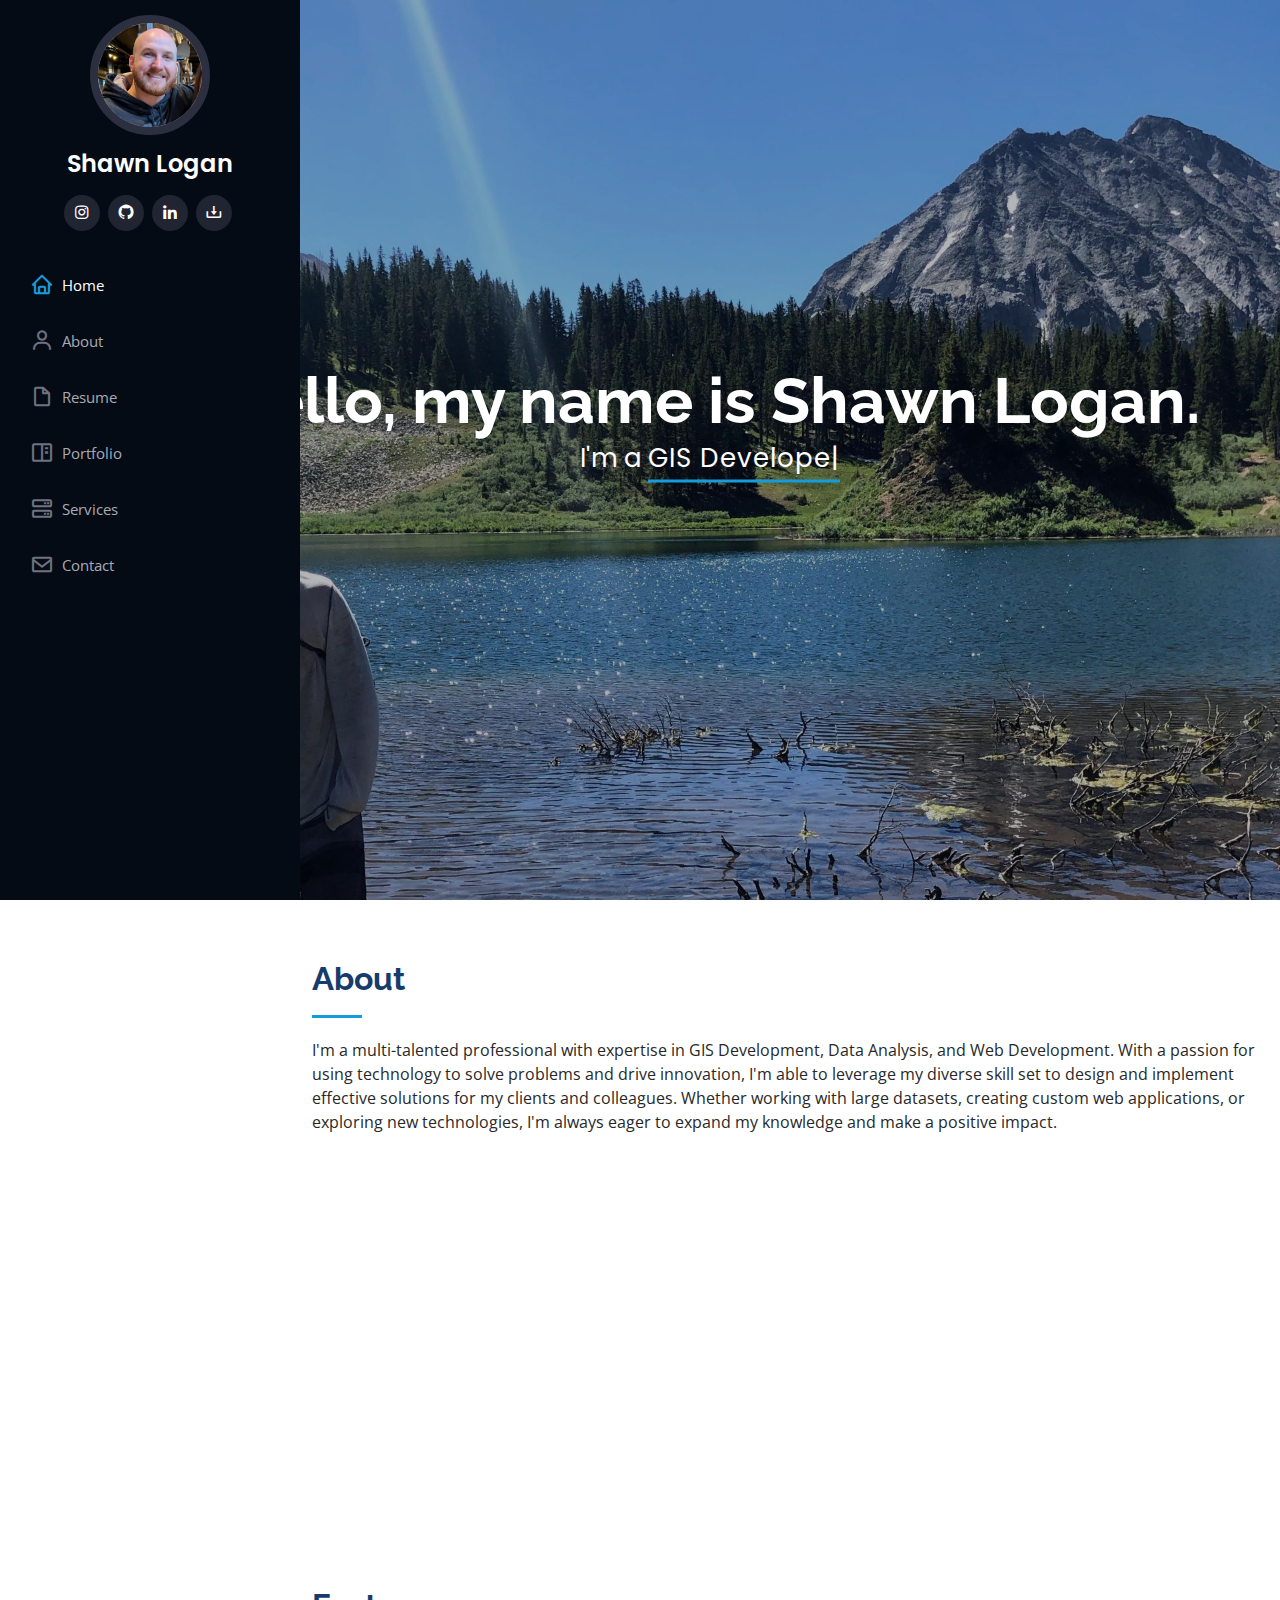
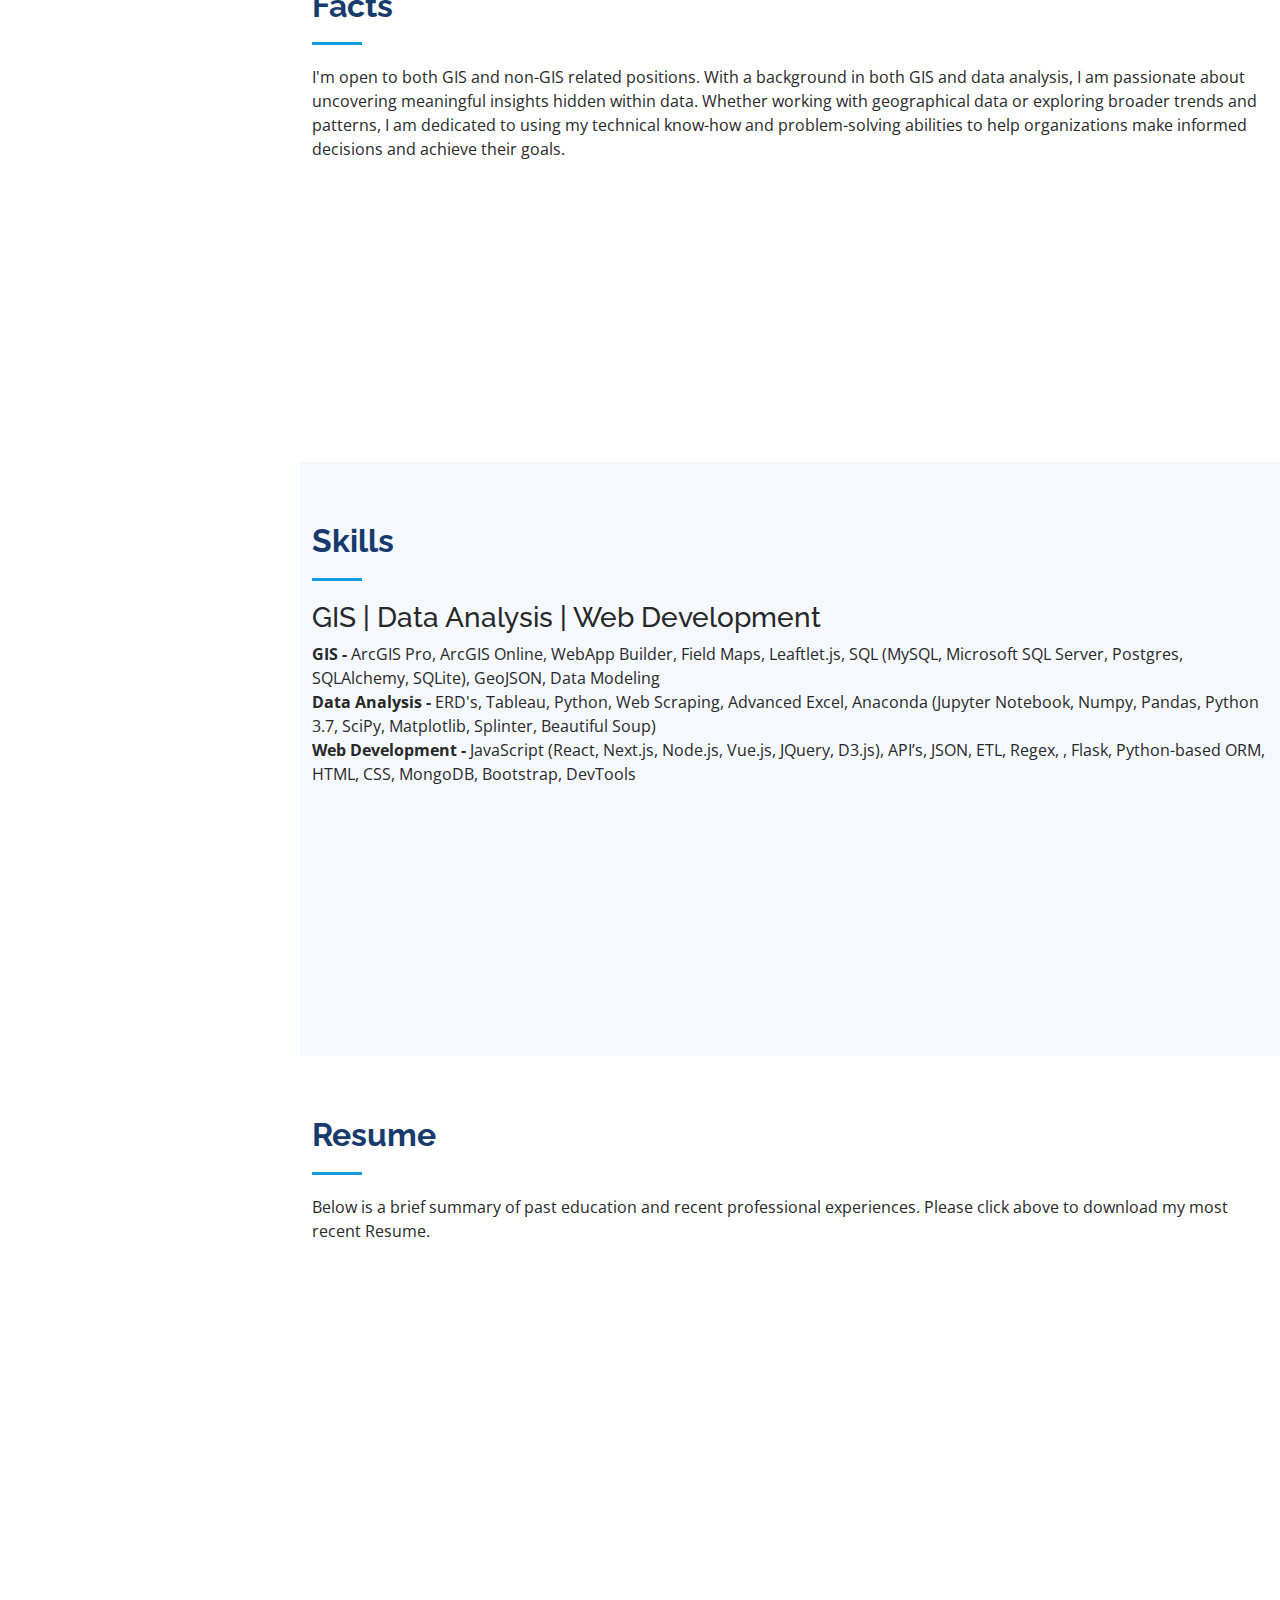
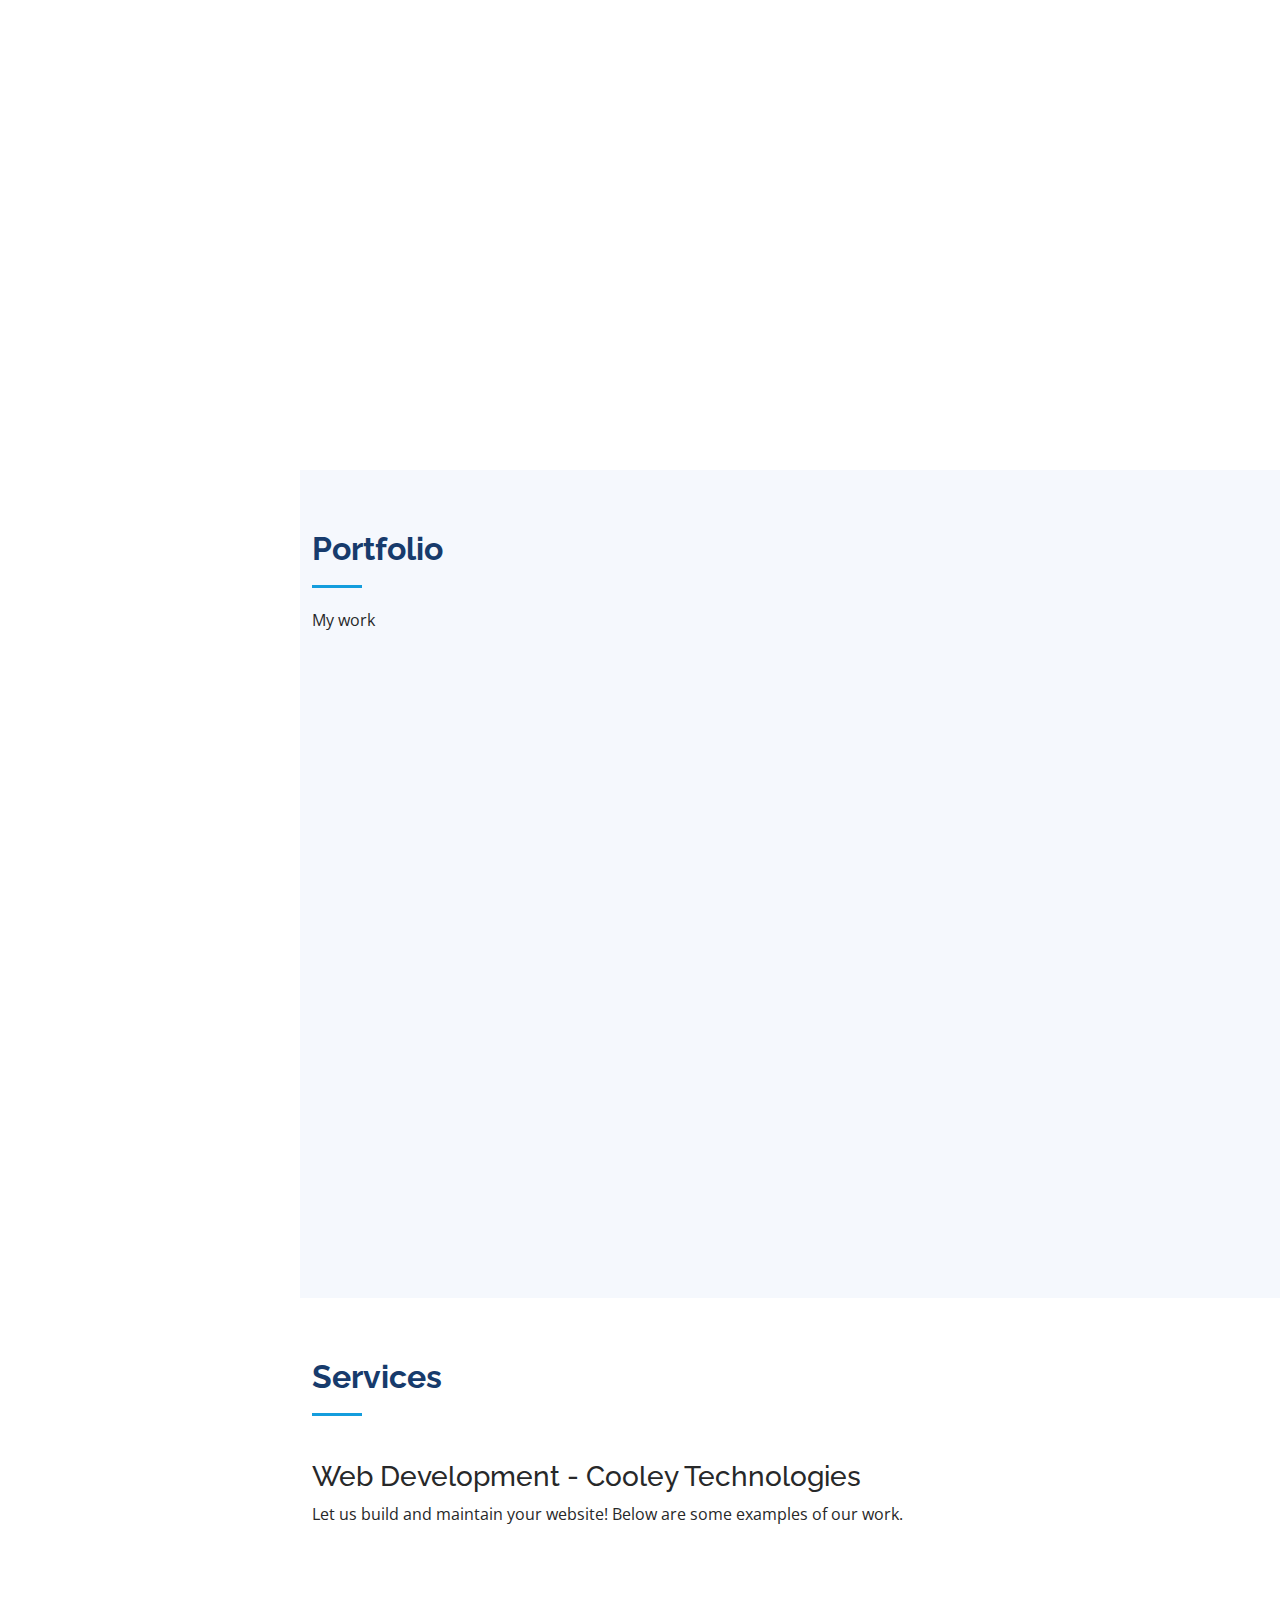
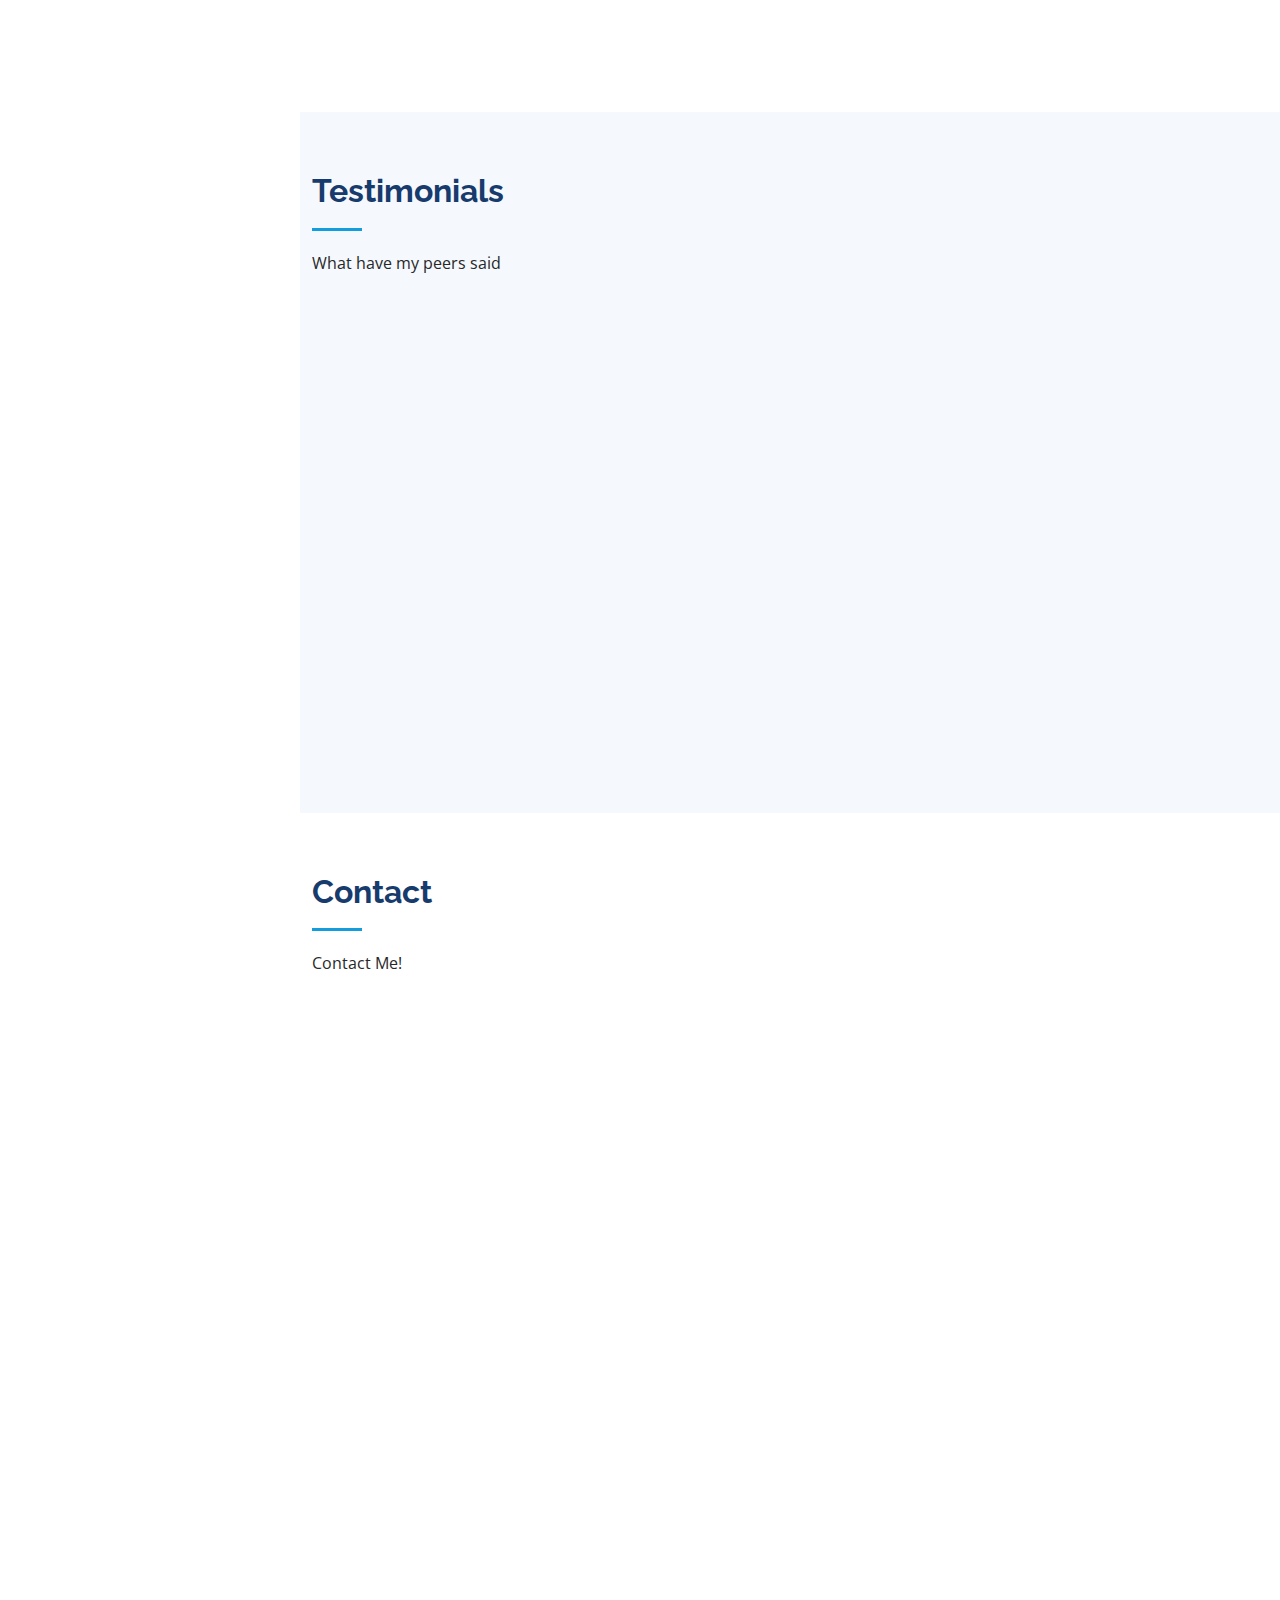
==== index.html @ 82dfc6b3 "fix testimonials" ====
<!DOCTYPE html>
<html lang="en">

<head>
  <meta charset="utf-8">
  <meta content="width=device-width, initial-scale=1.0" name="viewport">

  <title>Shawn Logan's Portfolio</title>
  <meta content="" name="description">
  <meta content="" name="keywords">

  <!-- Favicons -->
  <link href="assets/img/favicon.png" rel="icon">
  <link href="assets/img/apple-touch-icon.png" rel="apple-touch-icon">

  <!-- GitHub Contribution Calendar -->
  <script src="https://unpkg.com/github-calendar@latest/dist/github-calendar.min.js"></script>
  <link rel="stylesheet"href="https://unpkg.com/github-calendar@latest/dist/github-calendar-responsive.css"/>

  <!-- Google Fonts -->
  <link href="https://fonts.googleapis.com/css?family=Open+Sans:300,300i,400,400i,600,600i,700,700i|Raleway:300,300i,400,400i,500,500i,600,600i,700,700i|Poppins:300,300i,400,400i,500,500i,600,600i,700,700i" rel="stylesheet">

  <!-- Vendor CSS Files -->
  <link href="assets/vendor/aos/aos.css" rel="stylesheet">
  <link href="assets/vendor/bootstrap/css/bootstrap.min.css" rel="stylesheet">
  <link href="assets/vendor/bootstrap-icons/bootstrap-icons.css" rel="stylesheet">
  <link href="assets/vendor/boxicons/css/boxicons.min.css" rel="stylesheet">
  <link href="assets/vendor/glightbox/css/glightbox.min.css" rel="stylesheet">
  <link href="assets/vendor/swiper/swiper-bundle.min.css" rel="stylesheet">

  <!-- Hexagon Background - Nav Bar -->
  <!-- <link rel="stylesheet" href="./assets/css/container.css">
  <link rel="stylesheet" href="./assets/css/root.css">
  <link rel="stylesheet" href="./assets/css/hexagon.css"> -->

  <!-- Template Main CSS File -->
  <link href="assets/css/style.css" rel="stylesheet">



</head>

<body>

  <!-- ======= Mobile nav toggle button ======= -->
  <i class="bi bi-list mobile-nav-toggle d-xl-none"></i>

  <!-- ======= Header ======= -->
  <header id="header">
    <div class="d-flex flex-column">

      <div class="profile">
        <img src="assets/img/profile-img.jpg" alt="" class="img-fluid rounded-circle">
        <h1 class="text-light"><a href="index.html">Shawn Logan</a></h1>
        <div class="social-links mt-3 text-center">
          <a href="https://www.instagram.com/lawnshogan" class="instagram" target="_blank" title="Instagram"><i class="bx bxl-instagram"></i></a>
          <a href="https://github.com/lawnshogan" class="github" target="_blank" title="GitHub"><i class="bx bxl-github"></i></a>
          <a href="https://www.linkedin.com/in/shawn-logan" class="linkedin" target="_blank" title="LinkedIn"><i class="bx bxl-linkedin"></i></a>
          <a href="INSET RESUME URL FROM GOOGLE" class="download" target="_blank" title="Download Resume"><i class="bx bx-download"></i></a>       
                  </div>
      </div>
      

      <nav id="navbar" class="nav-menu navbar">
        <ul>
          <li><a href="#hero" class="nav-link scrollto active"><i class="bx bx-home"></i> <span>Home</span></a></li>
          <li><a href="#about" class="nav-link scrollto"><i class="bx bx-user"></i> <span>About</span></a></li>
          <li><a href="#resume" class="nav-link scrollto"><i class="bx bx-file-blank"></i> <span>Resume</span></a></li>
          <li><a href="#portfolio" class="nav-link scrollto"><i class="bx bx-book-content"></i> <span>Portfolio</span></a></li>
          <li><a href="#services" class="nav-link scrollto"><i class="bx bx-server"></i> <span>Services</span></a></li>
          <li><a href="#contact" class="nav-link scrollto"><i class="bx bx-envelope"></i> <span>Contact</span></a></li>
        </ul>
      </nav><!-- .nav-menu -->
      

<style>
  .nav-link:hover {
    border: 2px solid white;
  }
</style>

      
    </div>
  </header><!-- End Header -->


  <!-- ======= Hero Section ======= -->
  <section id="hero" class="d-flex flex-column justify-content-center align-items-center">
    <div class="hero-container" data-aos="fade-in">
      <h1>Hello, my name is Shawn Logan.</h1>
      <p>I'm a <span class="typed" data-typed-items="GIS Developer., Web Developer., Data Scientist., Data Analyst., Wanderer."></span></p>
    </div>
  </section><!-- End Hero -->

  <main id="main">

    <!-- ======= About Section ======= -->
    <section id="about" class="about">
      <div class="container">

        <div class="section-title">
          <h2>About</h2>
          <p>I'm a multi-talented professional with expertise in GIS Development, Data Analysis, and Web Development. With a passion for using technology to solve problems and drive innovation, I'm able to leverage my diverse skill set to design and implement effective solutions for my clients and colleagues. Whether working with large datasets, creating custom web applications, or exploring new technologies, I'm always eager to expand my knowledge and make a positive impact.</p>
        </div>

        <div class="row">
          <div class="col-lg-4" data-aos="fade-right">
            <img src="assets/img/profile-img.jpg" class="img-fluid" alt="">
          </div>
          <div class="col-lg-8 pt-4 pt-lg-0 content" data-aos="fade-left">
            <h3>GIS Developer / Data Analyst / Web Developer</h3>
            <p class="fst-italic">
              <strong>A little about myself:</strong>
            </p>
            <div class="row">
              <div class="col-lg-6">
                <ul>
                  <li><i class="bi bi-chevron-right"></i> <strong>Birthday:</strong> <span>May 18th, 1991</span></li>
                  <li><i class="bi bi-chevron-right"></i> <strong>Website:</strong> <span>www.shawnlogan.me</span></li>
                  <li><i class="bi bi-chevron-right"></i> <strong>Phone:</strong> <span>541-521-0713</span></li>
                  <li><i class="bi bi-chevron-right"></i> <strong>City:</strong> <span>Denver, CO</span></li>
                </ul>
              </div>
              <div class="col-lg-6">
                <ul>
                  <li><i class="bi bi-chevron-right"></i> <strong>Age:</strong> <span id="age"></span></li>
                  <script src="./assets/js/age.js"></script>
                  <li><i class="bi bi-chevron-right"></i> <strong>Degree:</strong> <span>Bachelor of Science - GIS</span></li>
                  <li><i class="bi bi-chevron-right"></i> <strong>Email:</strong> <span>smlogan541@gmail.com</span></li>
                  <li><i class="bi bi-chevron-right"></i> <strong>Freelance:</strong> <span>Available</span></li>
                </ul>
              </div>
            </div>
          </div>
        </div>        
      </div>
    </section><!-- End About Section -->

    <!-- ======= Facts Section ======= -->
    <section id="facts" class="facts">
      <div class="container">

        <div class="section-title">
          <h2>Facts</h2>
          <p> I'm open to both GIS and non-GIS related positions. With a background in both GIS and data analysis, I am passionate about uncovering meaningful insights hidden within data. Whether working with geographical data or exploring broader trends and patterns, I am dedicated to using my technical know-how and problem-solving abilities to help organizations make informed decisions and achieve their goals.</p>
        </div>

        <div class="row no-gutters">

          <div class="col-lg-3 col-md-6 d-md-flex align-items-md-stretch" data-aos="fade-up">
            <div class="count-box">
              <i class="bi bi-globe-americas"></i>
              <span data-purecounter-start="0" data-purecounter-end="12" data-purecounter-duration="1" class="purecounter"></span>
              <p><strong>Years of GIS Experience</strong><br>Three as a GIS Developer</p>
            </div>
          </div>

          <div class="col-lg-3 col-md-6 d-md-flex align-items-md-stretch" data-aos="fade-up" data-aos-delay="100">
            <div class="count-box">
              <i class="bi bi-file-bar-graph"></i>
              <span data-purecounter-start="0" data-purecounter-end="4" data-purecounter-duration="1" class="purecounter"></span>
              <p><strong>Years as a Data Professional</strong><br>Data Analyst / Business Analyst / Data Scientist</p>
            </div>
          </div>

          <div class="col-lg-3 col-md-6 d-md-flex align-items-md-stretch" data-aos="fade-up" data-aos-delay="200">
            <div class="count-box">
              <i class="bi bi-browser-chrome"></i>
              <span data-purecounter-start="0" data-purecounter-end="1" data-purecounter-duration="1" class="purecounter"></span>
              <p><strong>Year as a Web Developer</strong><br>Currently manage four websites for clients</p>
            </div>
          </div>

          <div class="col-lg-3 col-md-6 d-md-flex align-items-md-stretch" data-aos="fade-up" data-aos-delay="300">
            <div class="count-box">
              <i class="bi bi-code-square"></i>
              <span data-purecounter-start="0" data-purecounter-end="9" data-purecounter-duration="1" class="purecounter"></span>
              <p><strong>Programming Languages</strong><br>Learn new skills to help get the job done</p>
            </div>
          </div>

          <div class="col-lg-3 col-md-6 d-md-flex align-items-md-stretch text-center" data-aos="fade-up" data-aos-delay="300">
            <div class="parent">
              <div class="calendar">
                <script src="./assets/js/githubCalendar.js"></script>
              </div>
            </div>
  
          </div>

        </div>

      </div>
    </section><!-- End Facts Section -->

    <!-- ======= Skills Section ======= -->
    <section id="skills" class="skills section-bg">
      <div class="container">

        <div class="section-title">
          <h2>Skills</h2>
          <h3>GIS | Data Analysis | Web Development</h3>
          <p> <strong>GIS - </strong> ArcGIS Pro, ArcGIS Online, WebApp Builder, Field Maps, Leaftlet.js, SQL (MySQL, Microsoft SQL Server, Postgres, SQLAlchemy, SQLite), GeoJSON, Data Modeling<br/>
              <strong>Data Analysis - </strong> ERD's, Tableau, Python, Web Scraping, Advanced Excel, Anaconda (Jupyter Notebook, Numpy, Pandas, Python 3.7, SciPy, Matplotlib, Splinter, Beautiful Soup)<br/>
              <strong>Web Development - </strong> JavaScript (React, Next.js, Node.js, Vue.js, JQuery, D3.js), API’s, JSON, ETL, Regex, , Flask, Python-based ORM,  HTML, CSS, MongoDB, Bootstrap, DevTools</p>
        </div>

        <div class="row skills-content">

          <div class="col-lg-6" data-aos="fade-up">

            <div class="progress">
              <span class="skill">Python <i class="val">100%</i></span>
              <div class="progress-bar-wrap">
                <div class="progress-bar" role="progressbar" aria-valuenow="100" aria-valuemin="0" aria-valuemax="100"></div>
              </div>
            </div>

            <div class="progress">
              <span class="skill">Workflow Automation <i class="val">90%</i></span>
              <div class="progress-bar-wrap">
                <div class="progress-bar" role="progressbar" aria-valuenow="90" aria-valuemin="0" aria-valuemax="100"></div>
              </div>
            </div>
            
            <div class="progress">
              <span class="skill">JavaScript <i class="val">75%</i></span>
              <div class="progress-bar-wrap">
                <div class="progress-bar" role="progressbar" aria-valuenow="75" aria-valuemin="0" aria-valuemax="100"></div>
              </div>
            </div>

          </div>

          <div class="col-lg-6" data-aos="fade-up" data-aos-delay="100">

            <div class="progress">
              <span class="skill">Database Systems <i class="val">80%</i></span>
              <div class="progress-bar-wrap">
                <div class="progress-bar" role="progressbar" aria-valuenow="80" aria-valuemin="0" aria-valuemax="100"></div>
              </div>
            </div>

            <div class="progress">
              <span class="skill">Data Visualization <i class="val">90%</i></span>
              <div class="progress-bar-wrap">
                <div class="progress-bar" role="progressbar" aria-valuenow="90" aria-valuemin="0" aria-valuemax="100"></div>
              </div>
            </div>

            <div class="progress">
              <span class="skill">API <i class="val">90%</i></span>
              <div class="progress-bar-wrap">
                <div class="progress-bar" role="progressbar" aria-valuenow="90" aria-valuemin="0" aria-valuemax="100"></div>
              </div>
            </div>

          </div>

        </div>

      </div>
    </section><!-- End Skills Section -->

    <!-- ======= Resume Section ======= -->
    <section id="resume" class="resume">
      <div class="container">

        <div class="section-title">
          <h2>Resume</h2> 
          <p>Below is a brief summary of past education and recent professional experiences. Please click above to download my most recent Resume.</p>
        </div>

        <div class="row">
          <div class="col-lg-6" data-aos="fade-up">
            <h3 class="resume-title">Summary</h3>
            <div class="resume-item pb-0">
              <h4>Shawn Logan</h4>
              <p><em>Born and raised in Eugene, Oregon and now residing in Denver, Colorado - I began my career as a Surveyor and quickly became fascinated with GIS and its capabilities. 
                I have progressed in my career from a GIS Analyst to a Senior GIS Analyst and now serve as a highly skilled GIS Developer and Business Analyst.</em></p>
              <ul>
                <li>9250 W 73rd Pl. Denver, CO, 80005</li>
                <li>(541) 521-0713</li>
                <li>smlogan541@gmail.com</li>
              </ul>
            </div>

            <h3 class="resume-title">Education</h3>
            <div class="resume-item">
              <h4 class="ducks-glow">University of Oregon<br>Bachelor of Science</h4>
              <h5>2009 - 2014</h5>
              <p><a href="https://geography.uoregon.edu/giscience/" target="_blank"><em>Geographic Information Science</em></a></p>
              <p>Go Ducks!</p>
            </div>
            <div class="resume-item">
              <h4 class="denveru-glow">University of Denver<br>Data Analytics Boot Camp</h4>
              <h5>2022</h5>
              <a href="https://drive.google.com/file/d/13_biCLiS1_zlyLsXeWB1mXZIRMkO-su_/view?usp=sharing" target="_blank">Certificate - 240 University Credits</a>
              <p>My professor, <a href="https://www.linkedin.com/in/goyalmudit" target="_blank">Mudit Goyal</a>, has also written a very generous letter of recommendation for me. </p>
            </div>
          </div>
          <div class="col-lg-6" data-aos="fade-up" data-aos-delay="100">
            <h3 class="resume-title">Professional Experience</h3>
            <div class="resume-item">
              <h4>GIS Developer / Business Analyst</h4>
              <h5>2019 - Present</h5>
              <p><em>Colorado State Land Board</em></p>
              <ul>
                <li>Solutions engineer for all GIS and data related projects at CSLB</li>
                <li>Build mapping and spatial analysis applications with APIs, location services, and data management tools</li>
                <li>Integrate Oracle Netsuite asset management system to map server</li>
                <li>Python Automation - GIS and Non-GIS related</li>
              </ul>
            </div>
            <div class="resume-item">
              <h4>Web Developer</h4>
              <h5>2021 - Present</h5>
              <p><em>Cooley Technologies</em></p>
              <ul>
                <li>Develop and test website features using JavaScript, Python, SQL, HTML, CSS</li>
                <li>Collaborate with designers and stakeholders</li>
                <li>Update and maintain existing websites</li>
                <li>Optimize performance based on customer needs</li>
              </ul>
            </div>
          </div>
        </div>
      </div>
    </section><!-- End Resume Section -->

    <!-- ======= Portfolio Section ======= -->
    <section id="portfolio" class="portfolio section-bg">
      <div class="container">

        <div class="section-title">
          <h2>Portfolio</h2>
          <p>My work</p>
        </div>

        <div class="row" data-aos="fade-up">
          <div class="col-lg-12 d-flex justify-content-center">
            <ul id="portfolio-flters">
              <li data-filter="*" class="filter-active">All</li>
              <li data-filter=".filter-data">DATA</li>
              <li data-filter=".filter-web">WEB</li>
              <li data-filter=".filter-gis">GIS</li>
            </ul>
          </div>
        </div>

        <div class="row portfolio-container" data-aos="fade-up" data-aos-delay="100">

          <div class="col-lg-4 col-md-6 portfolio-item filter-data">
            <div class="portfolio-wrap">
              <img src="assets/img/portfolio/portfolio-1.jpg" class="img-fluid" alt="">
              <div class="portfolio-links">
                <a href="assets/img/portfolio/portfolio-1.jpg" data-gallery="portfolioGallery" class="portfolio-lightbox" title="Scraped Data - Full-resolution images and the titles of the four hemisphere images."><i class="bx bx-plus"></i></a>
                <a href="Mars_WebScraping.html" title="More Details"><i class="bx bx-link"></i></a>
              </div>
            </div>
          </div>

          <div class="col-lg-4 col-md-6 portfolio-item filter-data">
            <div class="portfolio-wrap">
              <img src="assets/img/portfolio/portfolio-2.jpg" class="img-fluid" alt="">
              <div class="portfolio-links">
                <a href="assets/img/portfolio/portfolio-2.jpg" data-gallery="portfolioGallery" class="portfolio-lightbox" title="Mapping Earthquakes - JavaScript and API's"><i class="bx bx-plus"></i></a>
                <a href="Earthquake_Mapping.html" title="More Details"><i class="bx bx-link"></i></a>
              </div>
            </div>
          </div>

          <div class="col-lg-4 col-md-6 portfolio-item filter-data">
            <div class="portfolio-wrap">
              <img src="assets/img/portfolio/portfolio-3.jpg" class="img-fluid" alt="">
              <div class="portfolio-links">
                <a href="assets/img/portfolio/portfolio-3.jpg" data-gallery="portfolioGallery" class="portfolio-lightbox" title="                
                <h3>Analysis Questions:</h3>
                <ol>
                  <li>How likely is a piece of news to be real or fake based on certain criteria like; Author, Site-URL, Article Type, and amount of Interaction?</li>
                  <li>Additionally, do certain criteria inputs have a higher likelihood of predicting whether a piece of news is real or fake?</li>
                </ol>"><i class="bx bx-plus"></i></a>
                <a href="Fake_News_Machine_Learning.html" title="More Details"><i class="bx bx-link"></i></a>
              </div>
            </div>
          </div>

          <div class="col-lg-4 col-md-6 portfolio-item filter-web">
            <div class="portfolio-wrap">
              <img src="assets/img/portfolio/portfolio-8.jpg" class="img-fluid" alt="">
              <div class="portfolio-links">
                <a href="assets/img/portfolio/portfolio-8.jpg" data-gallery="portfolioGallery" class="portfolio-lightbox" title="Card 3"><i class="bx bx-plus"></i></a>
                <a href="portfolio-details.html" title="More Details"><i class="bx bx-link"></i></a>
              </div>
            </div>
          </div>

          <div class="col-lg-4 col-md-6 portfolio-item filter-gis">
            <div class="portfolio-wrap">
              <img src="assets/img/portfolio/portfolio-9.jpg" class="img-fluid" alt="">
              <div class="portfolio-links">
                <a href="assets/img/portfolio/portfolio-9.jpg" data-gallery="portfolioGallery" class="portfolio-lightbox" title="Web 3"><i class="bx bx-plus"></i></a>
                <a href="portfolio-details.html" title="More Details"><i class="bx bx-link"></i></a>
              </div>
            </div>
          </div>

        </div>

      </div>
    </section><!-- End Portfolio Section -->

    <!-- ======= Services Section ======= -->
    <section id="services" class="services">
      <div class="container">

        <div class="section-title">
          <h2>Services</h2><br>
          <h3>Web Development - Cooley Technologies</h3>
          <p>Let us build and maintain your website! Below are some examples of our work.</p>
        </div>

        <div class="row">
          <div class="col-lg-4 col-md-6 icon-box" data-aos="fade-up">
            <div class="icon"><i class="bi bi-brightness-high"></i></div>
            <h4 class="title"><a href="">Nia Technique</a></h4>
            <p class="description"><a href="https://nianow.com/" target="_blank">Nia Technique</a></p>
          </div>
          <div class="col-lg-4 col-md-6 icon-box" data-aos="fade-up" data-aos-delay="100">
            <div class="icon"><i class="bi bi-bandaid"></i></div>
            <h4 class="title"><a href="">Orchid Health</a></h4>
            <p class="description"><a href="https://www.orchidhealth.org/" target="_blank">Orchid Health</a></p>
          </div>
          <div class="col-lg-4 col-md-6 icon-box" data-aos="fade-up" data-aos-delay="200">
            <div class="icon"><i class="bi bi-hand-thumbs-up"></i></div>
            <h4 class="title"><a href="">Partnership Works</a></h4>
            <p class="description"><a href="https://partnership-works.com/" target="_blank">Partnership Works</a></p>
          </div>
      </div>
    </section><!-- End Services Section -->

    <!-- ======= Testimonials Section ======= -->
    <section id="testimonials" class="testimonials section-bg">
      <div class="container">

        <div class="section-title">
          <h2>Testimonials</h2>
          <p>What have my peers said</p>
        </div>

        <div class="testimonials-slider swiper" data-aos="fade-up" data-aos-delay="100">
          <div class="swiper-wrapper">

            <div class="swiper-slide">
              <div class="testimonial-item" data-aos="fade-up">
                <p>
                  <i class="bx bxs-quote-alt-left quote-icon-left"></i>
                  <i class="bx bxs-quote-alt-right quote-icon-right"></i>
                </p>
                <img src="assets/img/testimonials/testimonials-1.jpg" class="testimonial-img" alt="">
                <h3>Mudit Goyal</h3>
                <h4>Senior Data Scientist at Kyte</h4>
              </div>
            </div><!-- End testimonial item -->

            <div class="swiper-slide">
              <div class="testimonial-item" data-aos="fade-up" data-aos-delay="100">
                <p>
                  <i class="bx bxs-quote-alt-left quote-icon-left"></i>
                  I've known Shawn for years, he's always had an incredible work ethic and passion. What sets him apart is his ability to explain complex data concepts in a way that's easy to understand. Whenever I need help with a data-related project, Shawn is the first person I'll Slack.
                  <i class="bx bxs-quote-alt-right quote-icon-right"></i>
                </p>
                <img src="IMAGE" class="testimonial-img" alt="">
                <h3>John Cooley</h3>
                <h4>Business Owner - Web Developer</h4>
              </div>
            </div><!-- End testimonial item -->

            <div class="swiper-slide">
              <div class="testimonial-item" data-aos="fade-up" data-aos-delay="200">
                <p>
                  <i class="bx bxs-quote-alt-left quote-icon-left"></i>
                  I've had the honor of being Shawn's Supervisor over the past 4 years. As CFO at CSLB, I couldn't recommend Shawn enough in an individual or professional setting. He's a relentless learner and problem solver and we wish him the best on his next journey.
                  <i class="bx bxs-quote-alt-right quote-icon-right"></i>
                </p>
                <img src="IMAGE" class="testimonial-img" alt="">
                <h3>Nick Massie</h3>
                <h4>CSLB CFO</h4>
              </div>
            </div><!-- End testimonial item -->

            <div class="swiper-slide">
              <div class="testimonial-item" data-aos="fade-up" data-aos-delay="300">
                <p>
                  <i class="bx bxs-quote-alt-left quote-icon-left"></i>
                  Shawn stepped into a role that was unfamiliar to him and thrived. Prior to this position, Shawn had minimal experience in databases, nonetheless database design. He learned about relational databases on-the-fly and created what is now the first and only GIS database for the Bureau of Indian Affairs."
                  <i class="bx bxs-quote-alt-right quote-icon-right"></i>
                </p>
                <img src="IMAGE" class="testimonial-img" alt="">
                <h3>Shane Willard</h3>
                <h4>GIS Manager</h4>
              </div>
            </div><!-- End testimonial item -->

            <div class="swiper-slide">
              <div class="testimonial-item" data-aos="fade-up" data-aos-delay="400">
                <p>
                  <i class="bx bxs-quote-alt-left quote-icon-left"></i>
                  <i class="bx bxs-quote-alt-right quote-icon-right"></i>
                </p>
                <img src="IMAGE" class="testimonial-img" alt="">
                <h3>Trevor Till</h3>
                <h4>Web Designer</h4>
              </div>
            </div><!-- End testimonial item -->

          </div>
          <div class="swiper-pagination"></div>
        </div>

      </div>
    </section><!-- End Testimonials Section -->

    <!-- ======= Contact Section ======= -->
    <section id="contact" class="contact">
      <div class="container">

        <div class="section-title">
          <h2>Contact</h2>
          <p>Contact Me!
          </p>
        </div>

        <div class="row" data-aos="fade-in">

          <div class="col-lg-5 d-flex align-items-stretch">
            <div class="info">
              <div class="address">
                <i class="bi bi-geo-alt"></i>
                <h4>Location:</h4>
                <p>Denver, CO</p>
              </div>

              <div class="email">
                <i class="bi bi-envelope"></i>
                <h4>Email:</h4>
                <p>smlogan541@gmail.com</p>
              </div>

              <div class="phone">
                <i class="bi bi-phone"></i>
                <h4>Text or Call:</h4>
                <p>541-521-0713</p>
              </div>
              <iframe src="https://www.google.com/maps/embed?pb=!1m18!1m12!1m3!1d196281.64169563106!2d-104.85511145!3d39.764338949999996!2m3!1f0!2f0!3f0!3m2!1i1024!2i768!4f13.1!3m3!1m2!1s0x876b80aa231f17cf%3A0x118ef4f8278a36d6!2sDenver%2C%20CO!5e0!3m2!1sen!2sus!4v1676090720018!5m2!1sen!2sus" frameborder="0" style="border:0; width: 100%; height: 290px;" allowfullscreen></iframe>
            </div>

          </div>

          <div class="col-lg-7 mt-5 mt-lg-0 d-flex align-items-stretch">
            <form action="./forms/contact.php" method="post" role="form" class="php-email-form">
              <div class="row">
                <div class="form-group col-md-6">
                  <label for="name">Your Name</label>
                  <input type="text" name="name" class="form-control" id="name" required>
                </div>
                <div class="form-group col-md-6">
                  <label for="name">Your Email</label>
                  <input type="email" class="form-control" name="email" id="email" required>
                </div>
              </div>
              <div class="form-group">
                <label for="name">Subject</label>
                <input type="text" class="form-control" name="subject" id="subject" required>
              </div>
              <div class="form-group">
                <label for="name">Message</label>
                <textarea class="form-control" name="message" rows="10" required></textarea>
              </div>
              <div class="my-3">
                <div class="loading">Loading</div>
                <div class="error-message"></div>
                <div class="sent-message">Your message has been sent. Thank you!</div>
              </div>
              <div class="text-center"><button type="submit">Send Message</button></div>
            </form>
          </div>

        </div>

      </div>
    </section><!-- End Contact Section -->


  </main><!-- End #main -->

  <a href="#" class="back-to-top d-flex align-items-center justify-content-center"><i class="bi bi-arrow-up-short"></i></a>

  <!-- Vendor JS Files -->
  <script src="./assets/vendor/purecounter/purecounter_vanilla.js"></script>
  <script src="assets/vendor/aos/aos.js"></script>
  <script src="assets/vendor/bootstrap/js/bootstrap.bundle.min.js"></script>
  <script src="assets/vendor/glightbox/js/glightbox.min.js"></script>
  <script src="assets/vendor/isotope-layout/isotope.pkgd.min.js"></script>
  <script src="assets/vendor/swiper/swiper-bundle.min.js"></script>
  <script src="assets/vendor/typed.js/typed.min.js"></script>
  <script src="assets/vendor/waypoints/noframework.waypoints.js"></script>
  <script src="assets/vendor/php-email-form/validate.js"></script>

  <!-- Template Main JS File -->
  <script src="assets/js/main.js"></script>

</body>

</html>
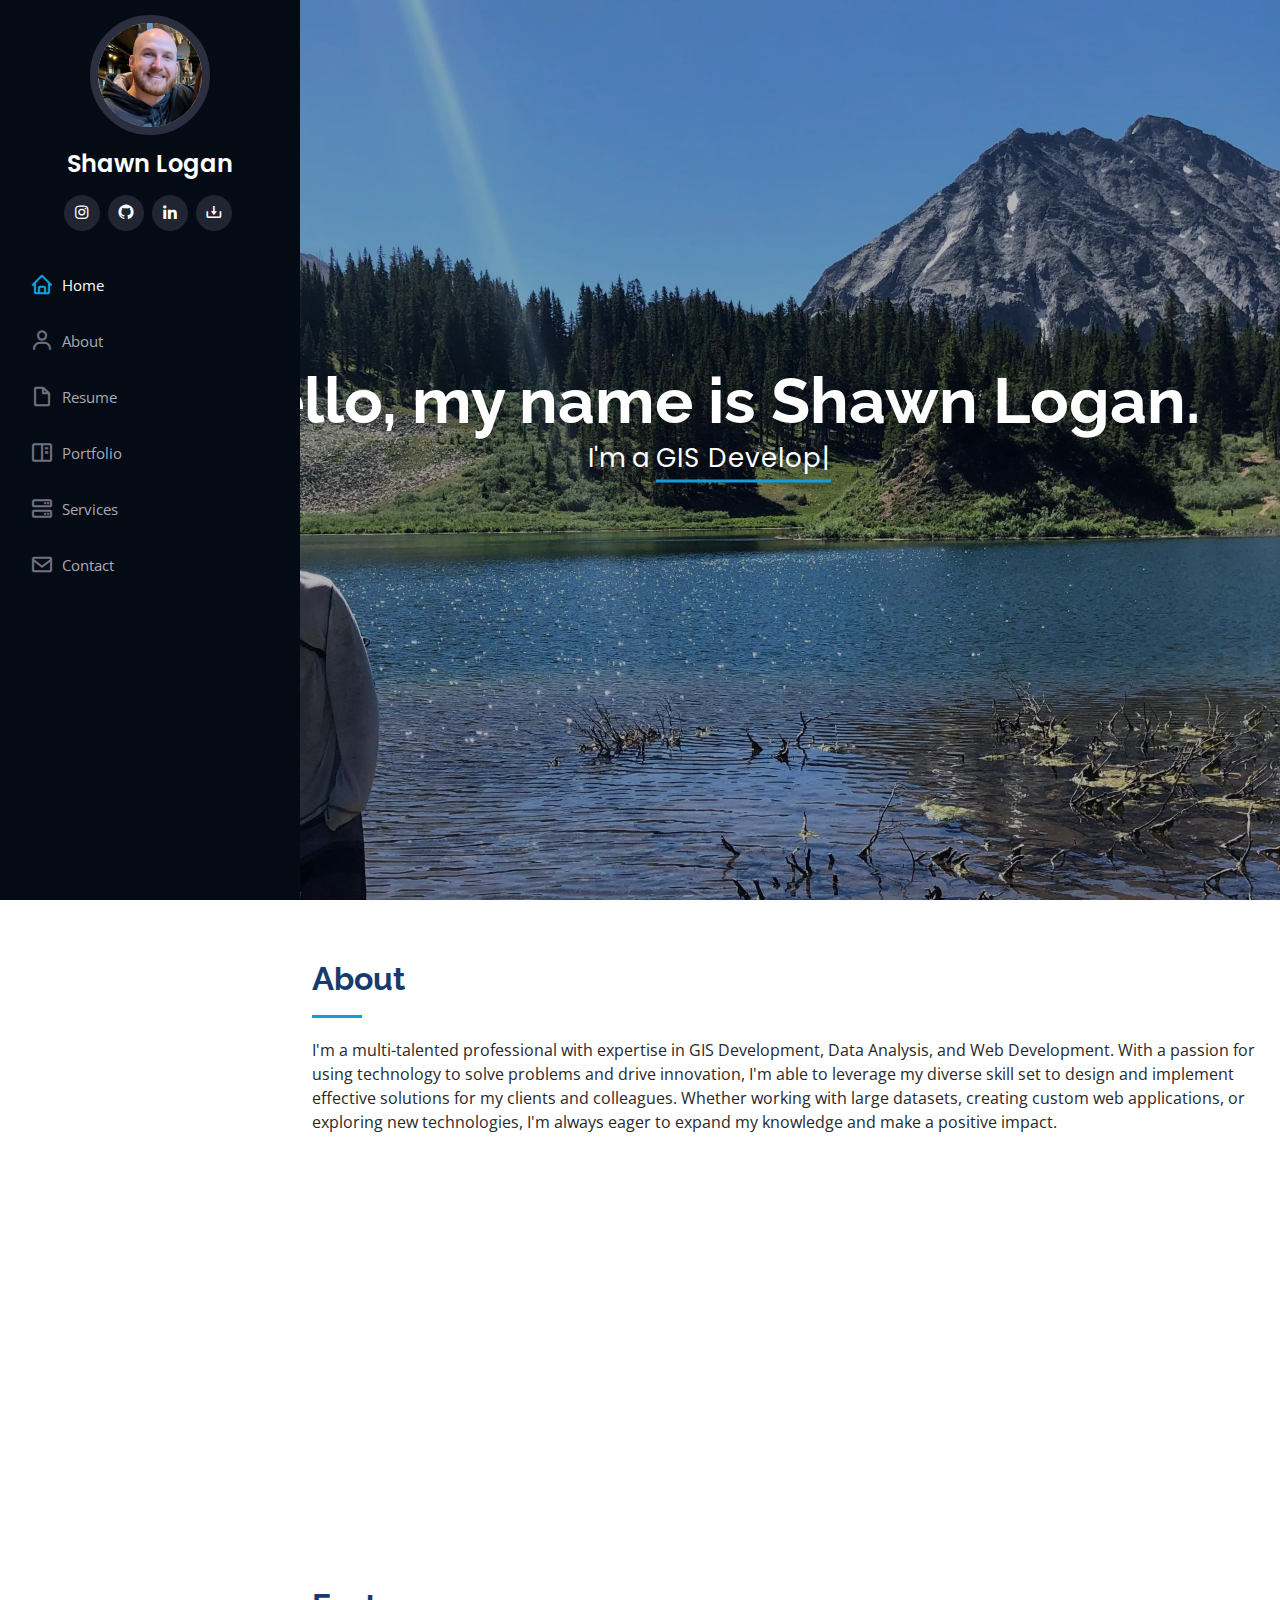
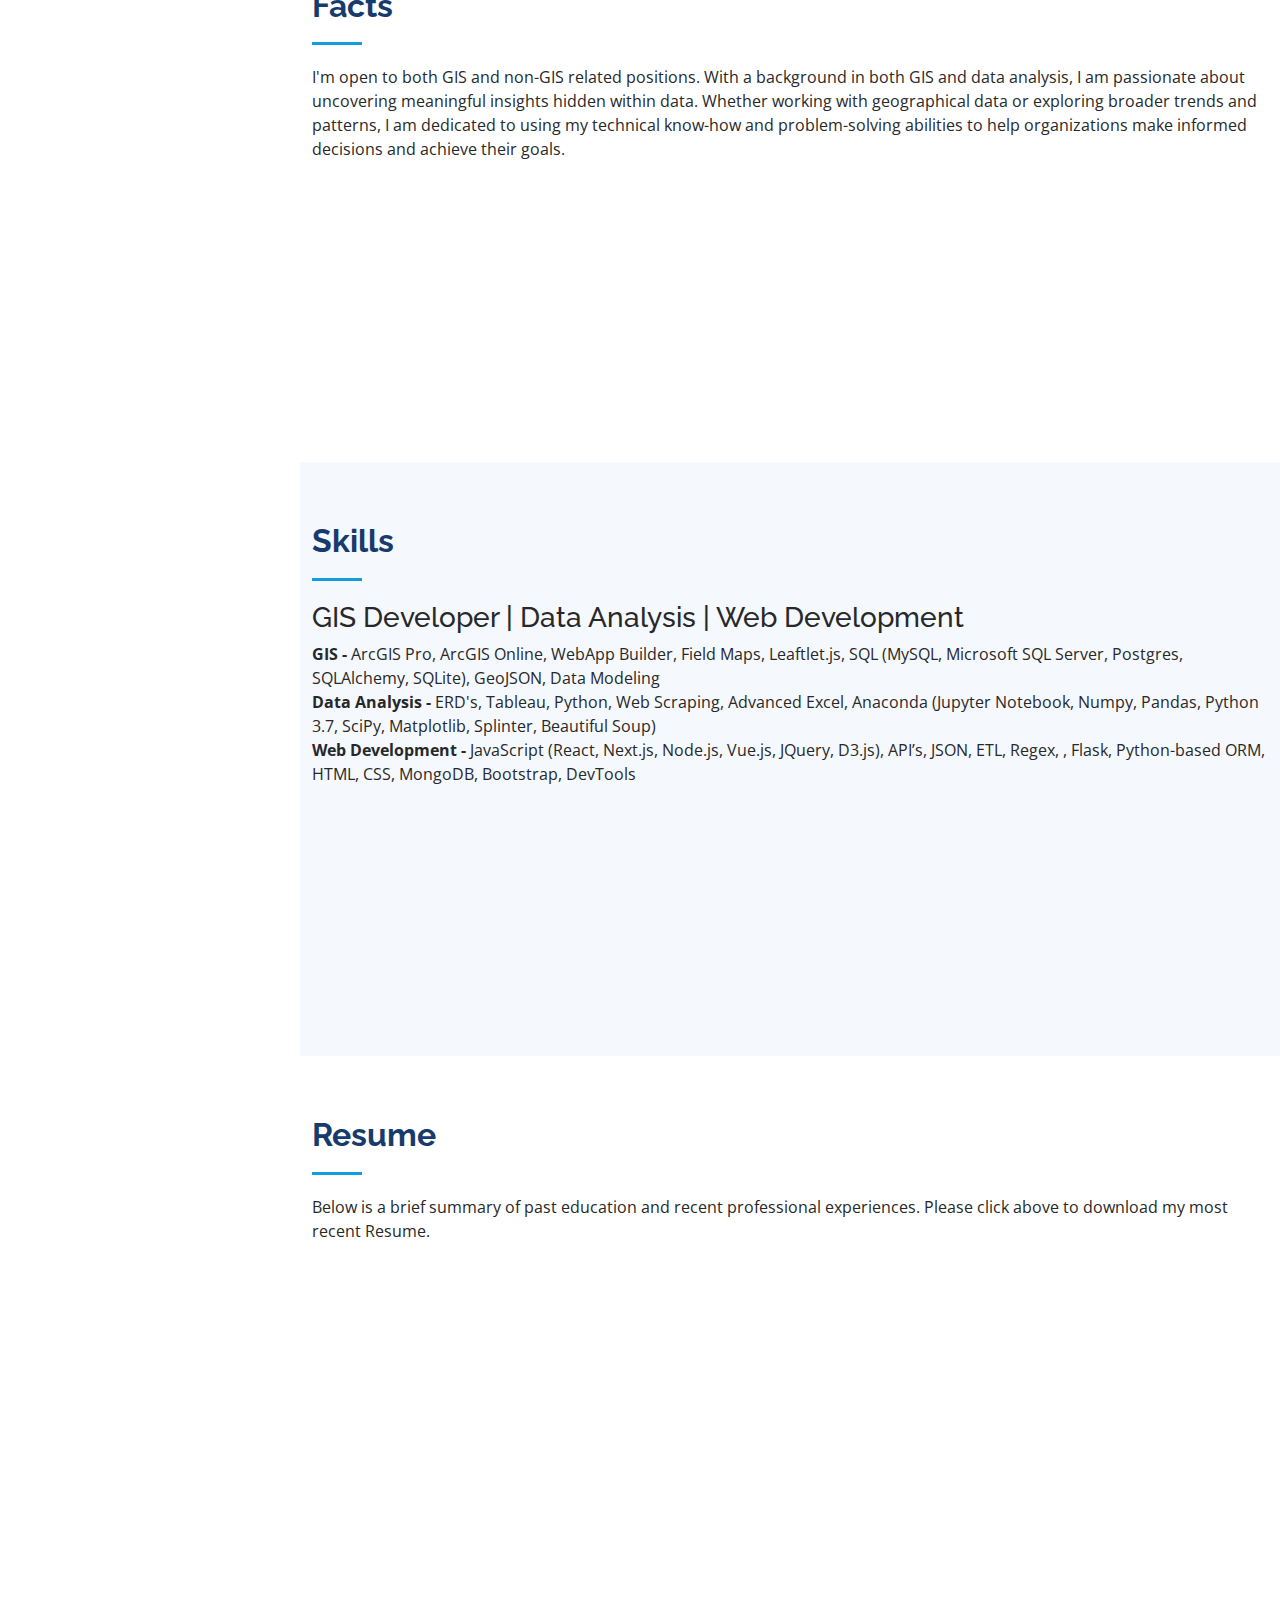
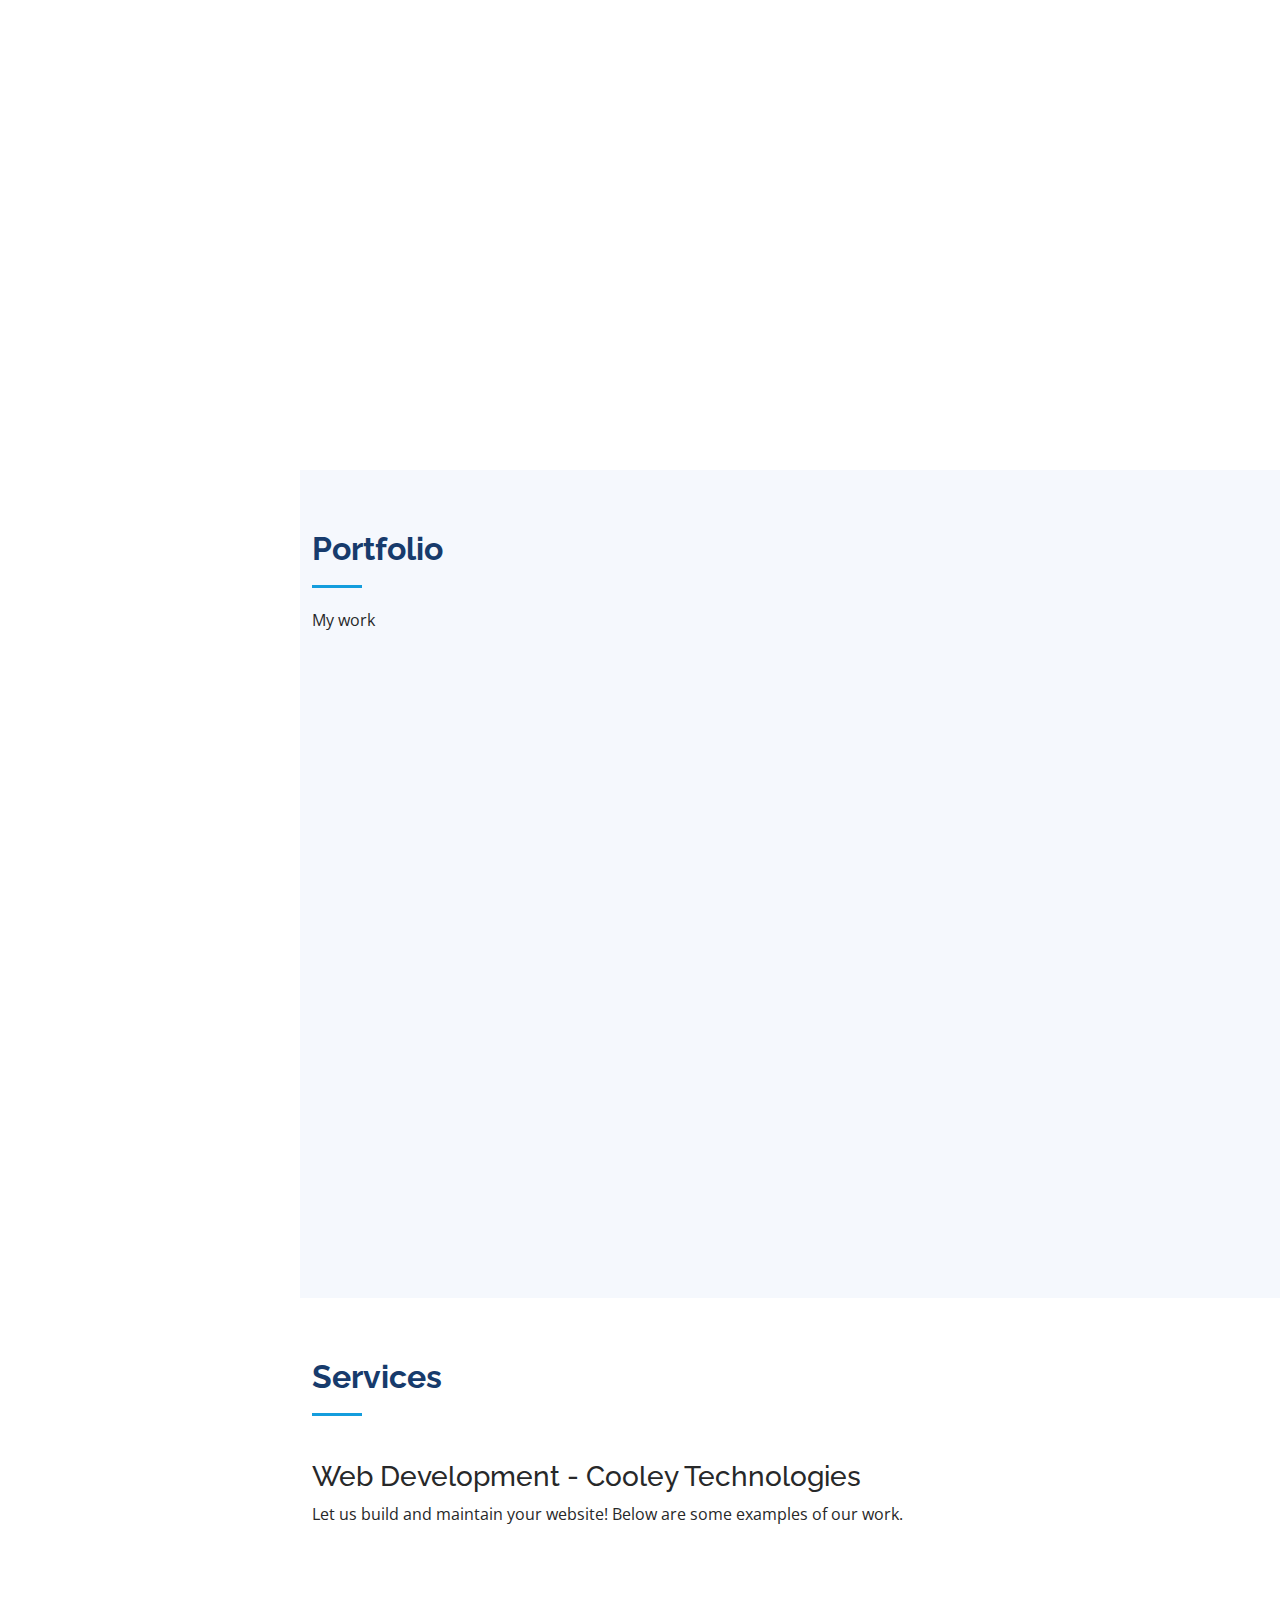
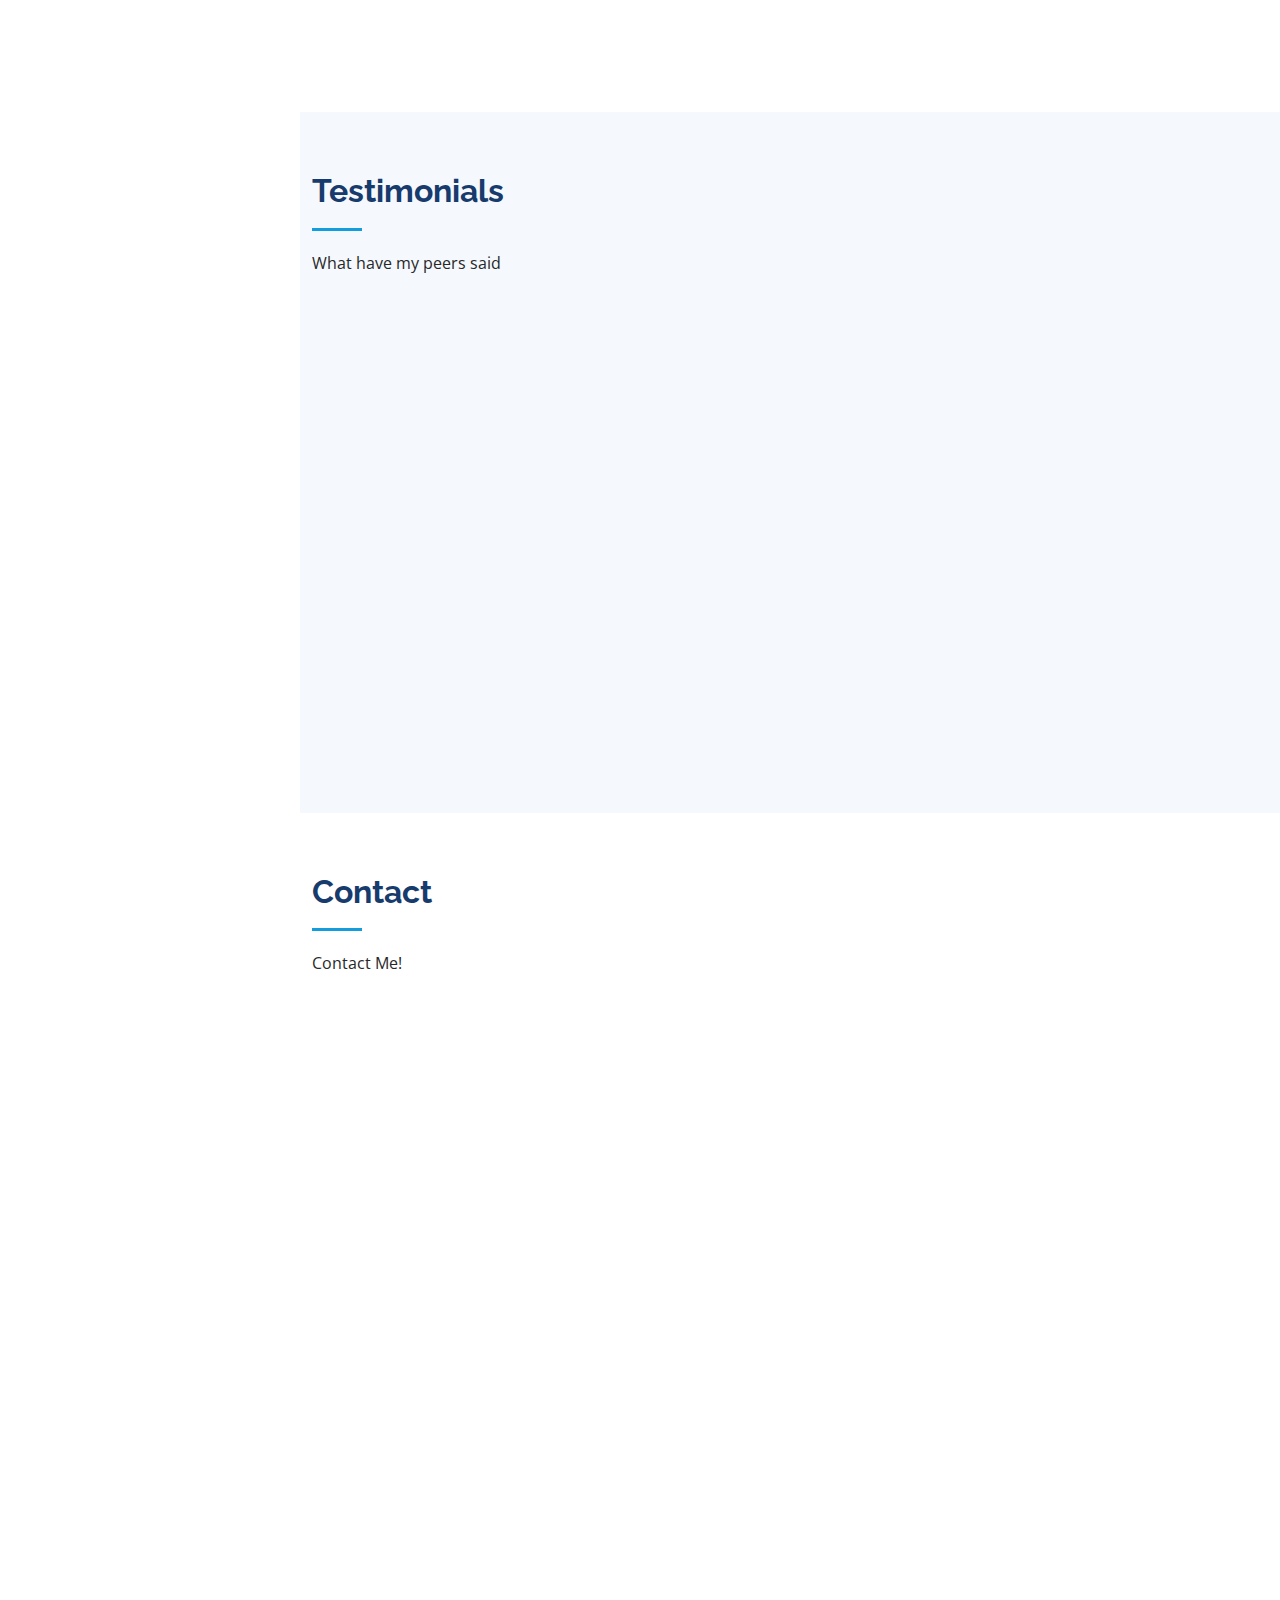
==== commit 8b588b16: "fix testimonials" ====
--- a/index.html
+++ b/index.html
@@ -199,7 +199,7 @@
 
         <div class="section-title">
           <h2>Skills</h2>
-          <h3>GIS | Data Analysis | Web Development</h3>
+          <h3>GIS Developer | Data Analysis | Web Development</h3>
           <p> <strong>GIS - </strong> ArcGIS Pro, ArcGIS Online, WebApp Builder, Field Maps, Leaftlet.js, SQL (MySQL, Microsoft SQL Server, Postgres, SQLAlchemy, SQLite), GeoJSON, Data Modeling<br/>
               <strong>Data Analysis - </strong> ERD's, Tableau, Python, Web Scraping, Advanced Excel, Anaconda (Jupyter Notebook, Numpy, Pandas, Python 3.7, SciPy, Matplotlib, Splinter, Beautiful Soup)<br/>
               <strong>Web Development - </strong> JavaScript (React, Next.js, Node.js, Vue.js, JQuery, D3.js), API’s, JSON, ETL, Regex, , Flask, Python-based ORM,  HTML, CSS, MongoDB, Bootstrap, DevTools</p>
@@ -457,7 +457,7 @@
                   <i class="bx bxs-quote-alt-left quote-icon-left"></i>
                   <i class="bx bxs-quote-alt-right quote-icon-right"></i>
                 </p>
-                <img src="assets/img/testimonials/testimonials-1.jpg" class="testimonial-img" alt="">
+                <img src="IMAGE" class="testimonial-img" alt="">
                 <h3>Mudit Goyal</h3>
                 <h4>Senior Data Scientist at Kyte</h4>
               </div>
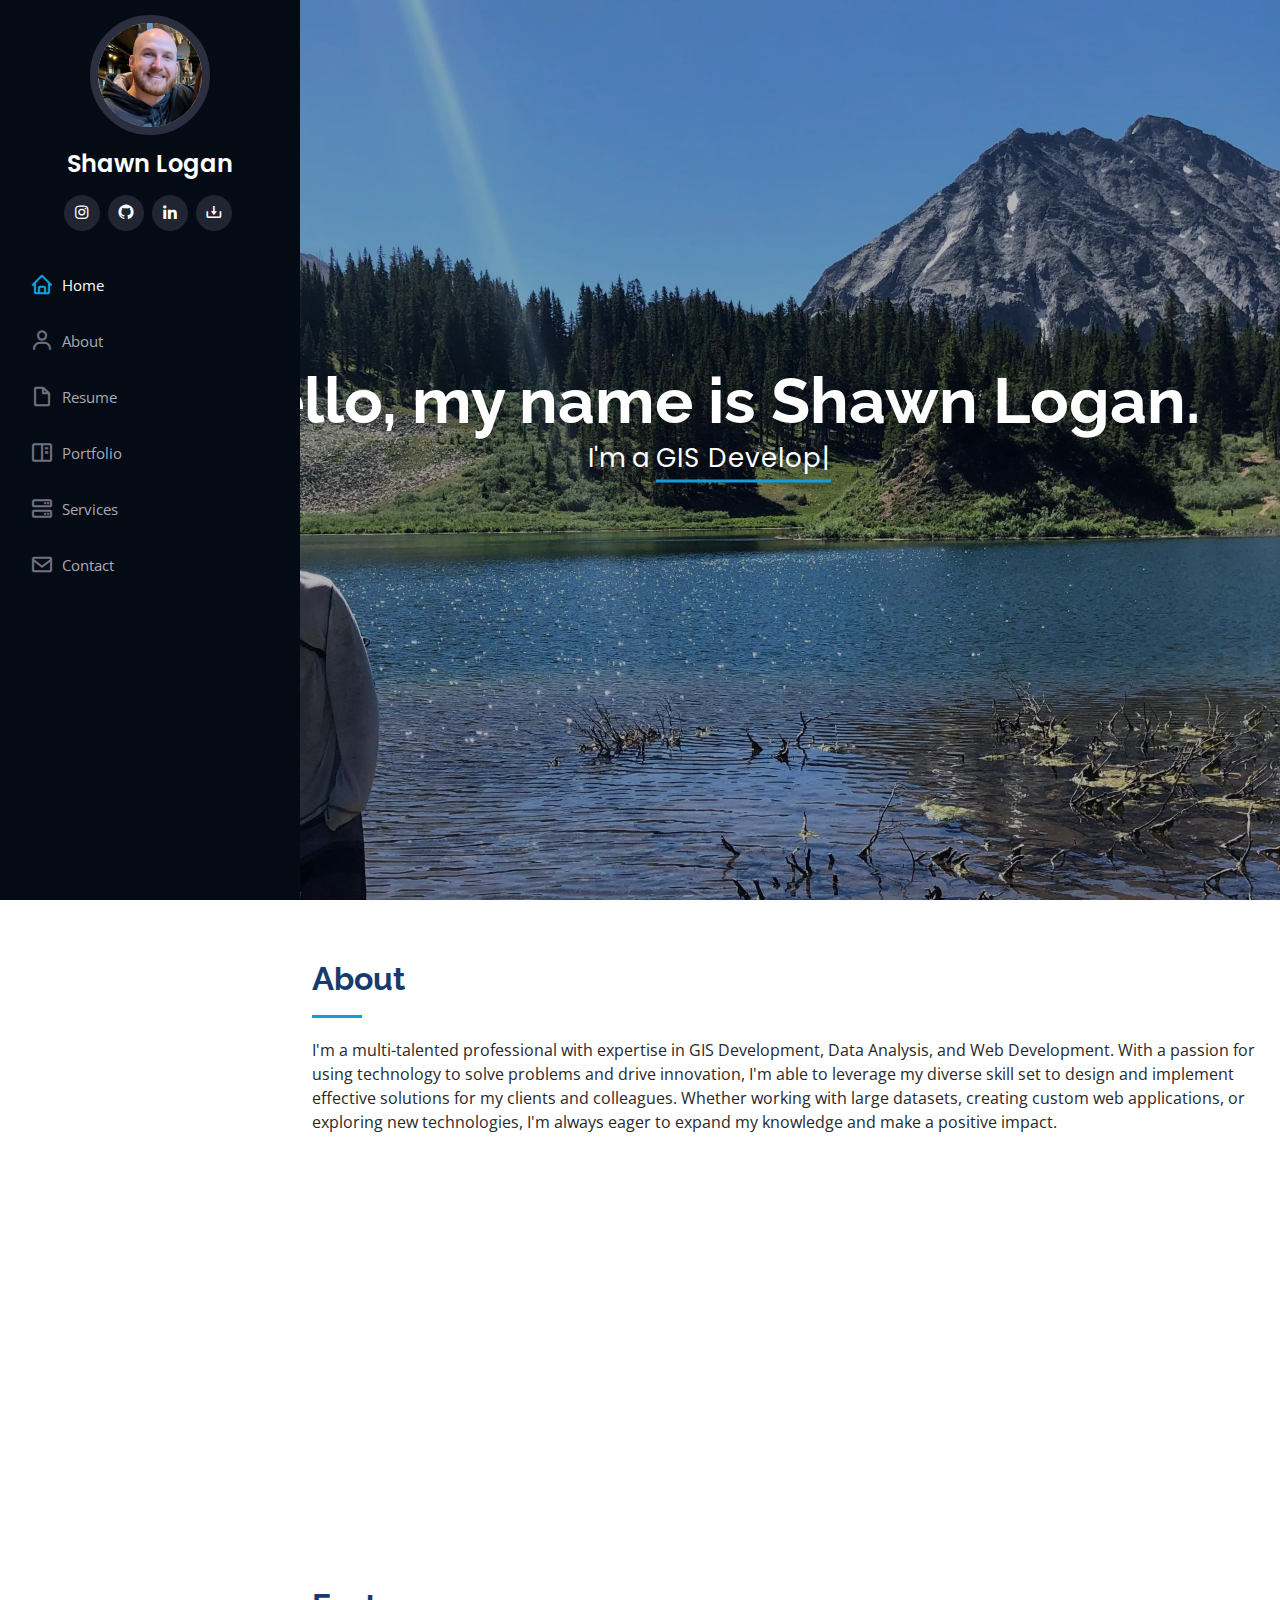
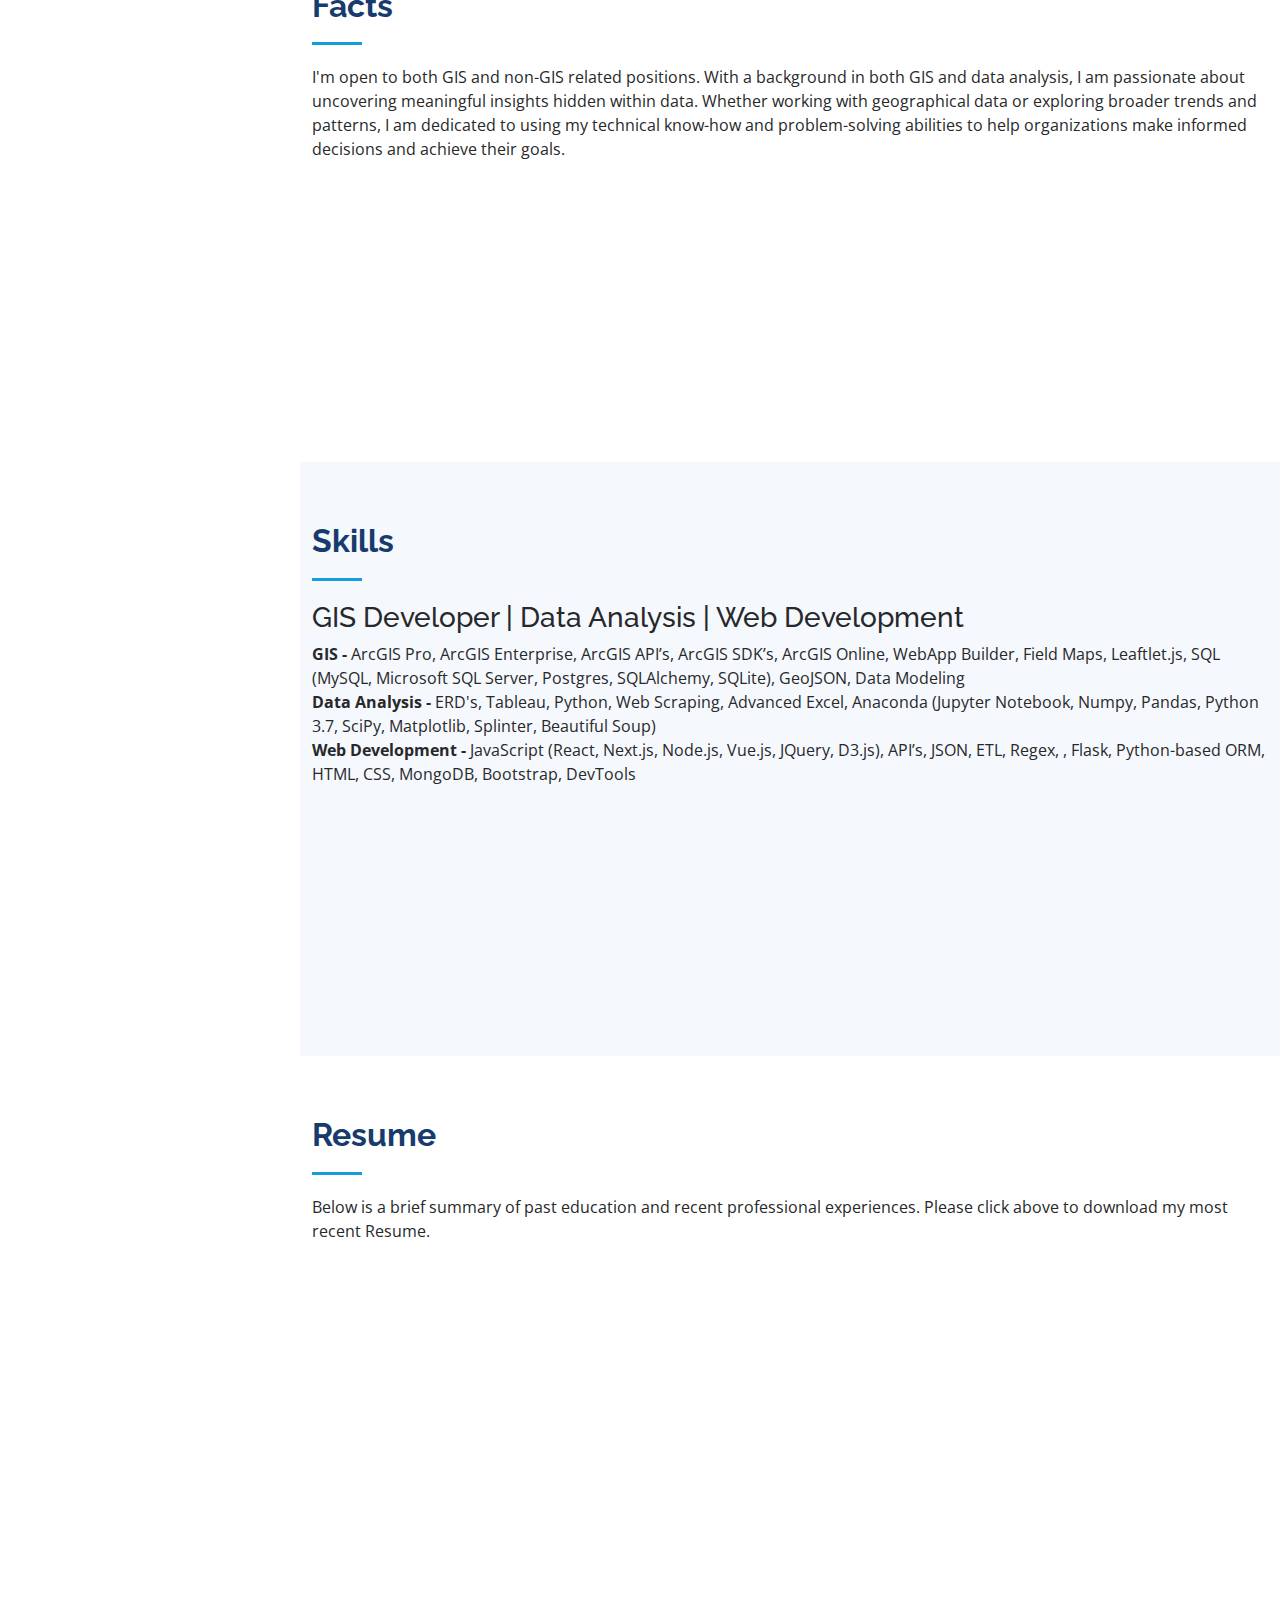
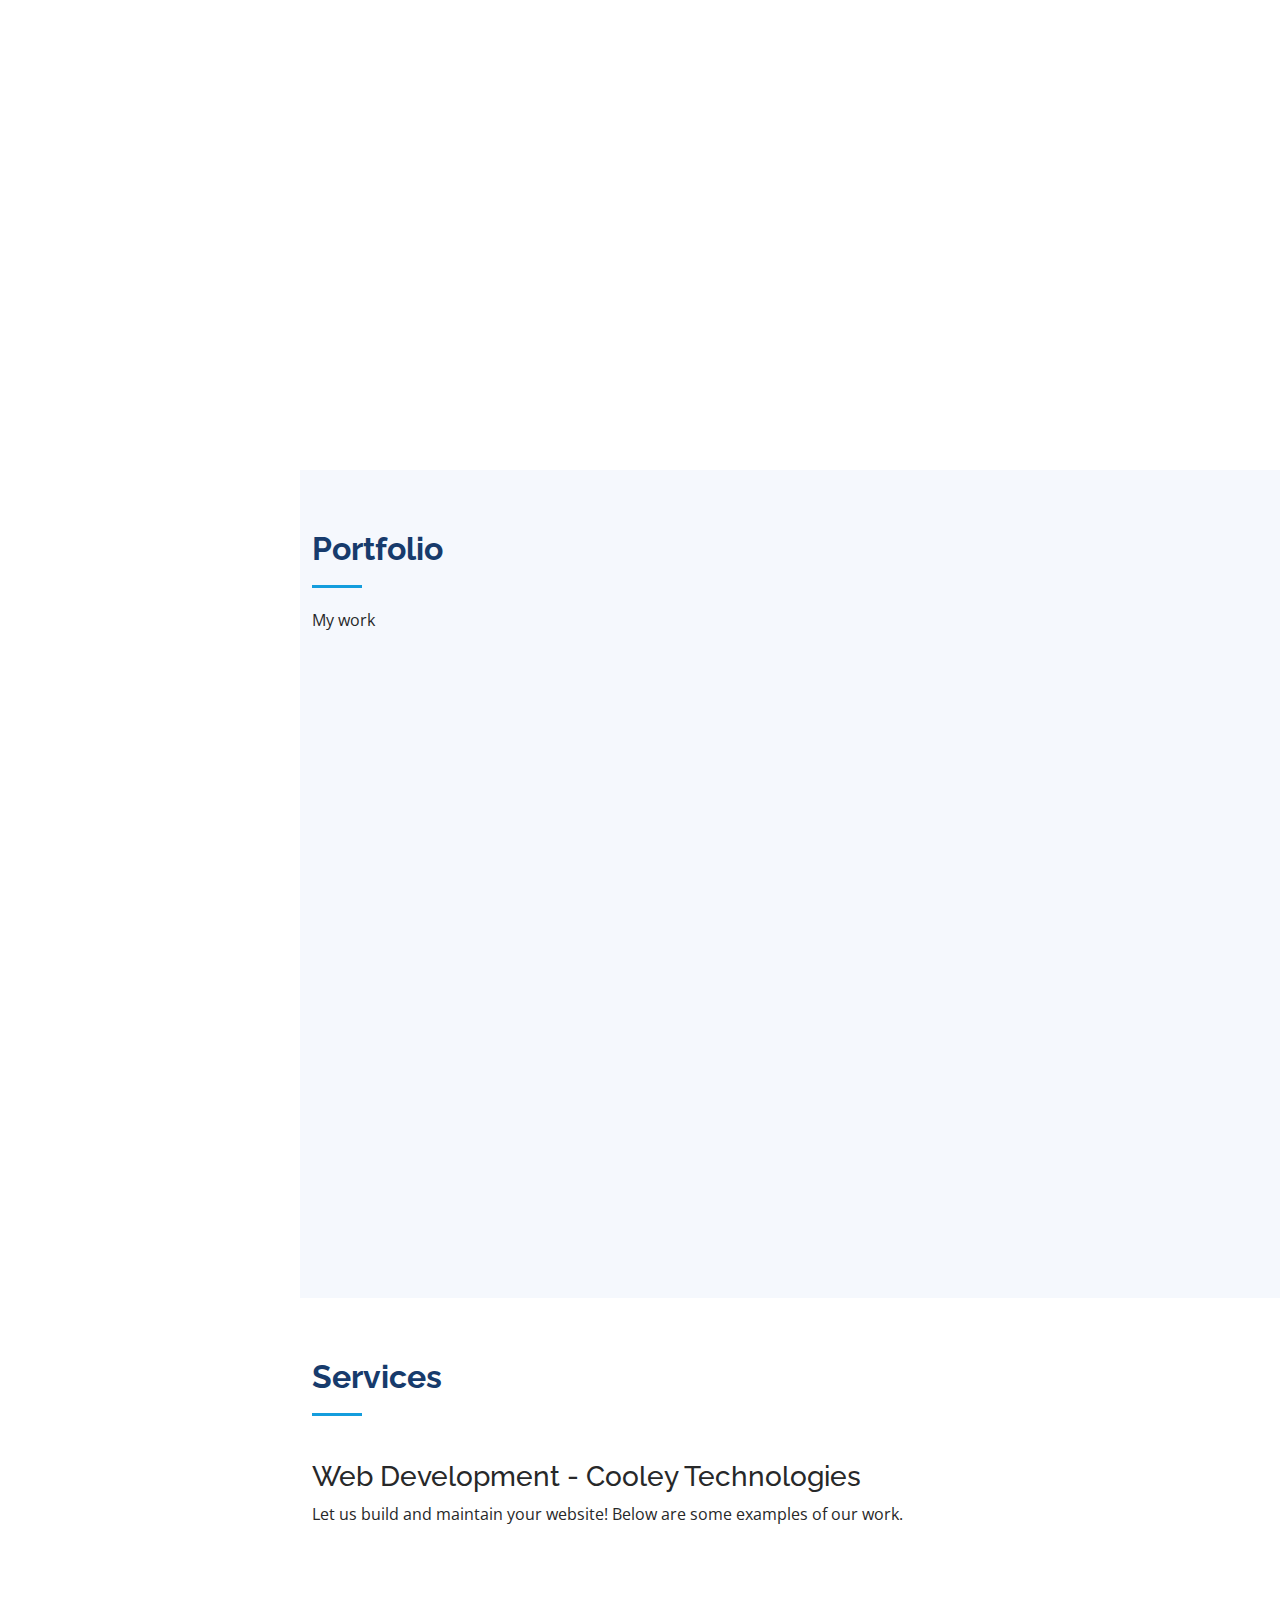
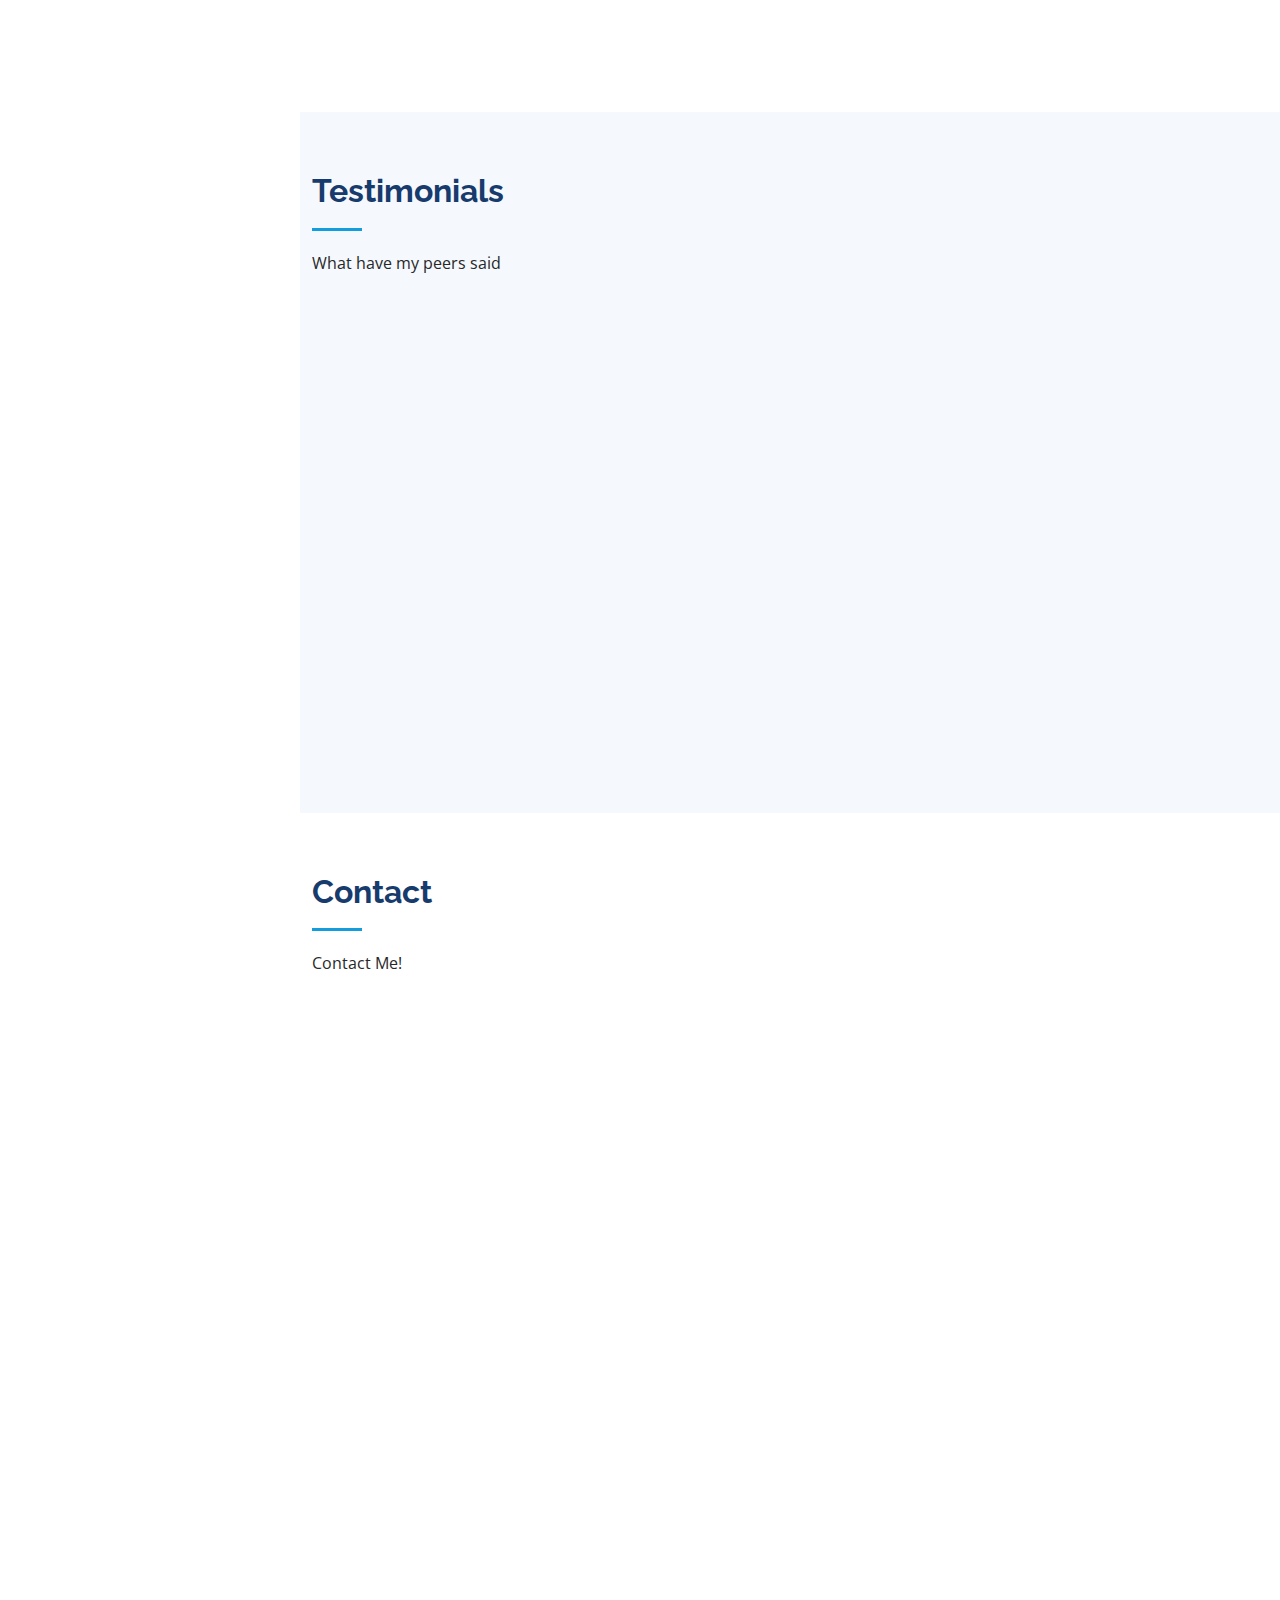
==== commit 36d9a2ec: "skills fix" ====
--- a/index.html
+++ b/index.html
@@ -200,7 +200,7 @@
         <div class="section-title">
           <h2>Skills</h2>
           <h3>GIS Developer | Data Analysis | Web Development</h3>
-          <p> <strong>GIS - </strong> ArcGIS Pro, ArcGIS Online, WebApp Builder, Field Maps, Leaftlet.js, SQL (MySQL, Microsoft SQL Server, Postgres, SQLAlchemy, SQLite), GeoJSON, Data Modeling<br/>
+          <p> <strong>GIS - </strong> ArcGIS Pro, ArcGIS Enterprise, ArcGIS API’s, ArcGIS SDK’s, ArcGIS Online, WebApp Builder, Field Maps, Leaftlet.js, SQL (MySQL, Microsoft SQL Server, Postgres, SQLAlchemy, SQLite), GeoJSON, Data Modeling<br/>
               <strong>Data Analysis - </strong> ERD's, Tableau, Python, Web Scraping, Advanced Excel, Anaconda (Jupyter Notebook, Numpy, Pandas, Python 3.7, SciPy, Matplotlib, Splinter, Beautiful Soup)<br/>
               <strong>Web Development - </strong> JavaScript (React, Next.js, Node.js, Vue.js, JQuery, D3.js), API’s, JSON, ETL, Regex, , Flask, Python-based ORM,  HTML, CSS, MongoDB, Bootstrap, DevTools</p>
         </div>
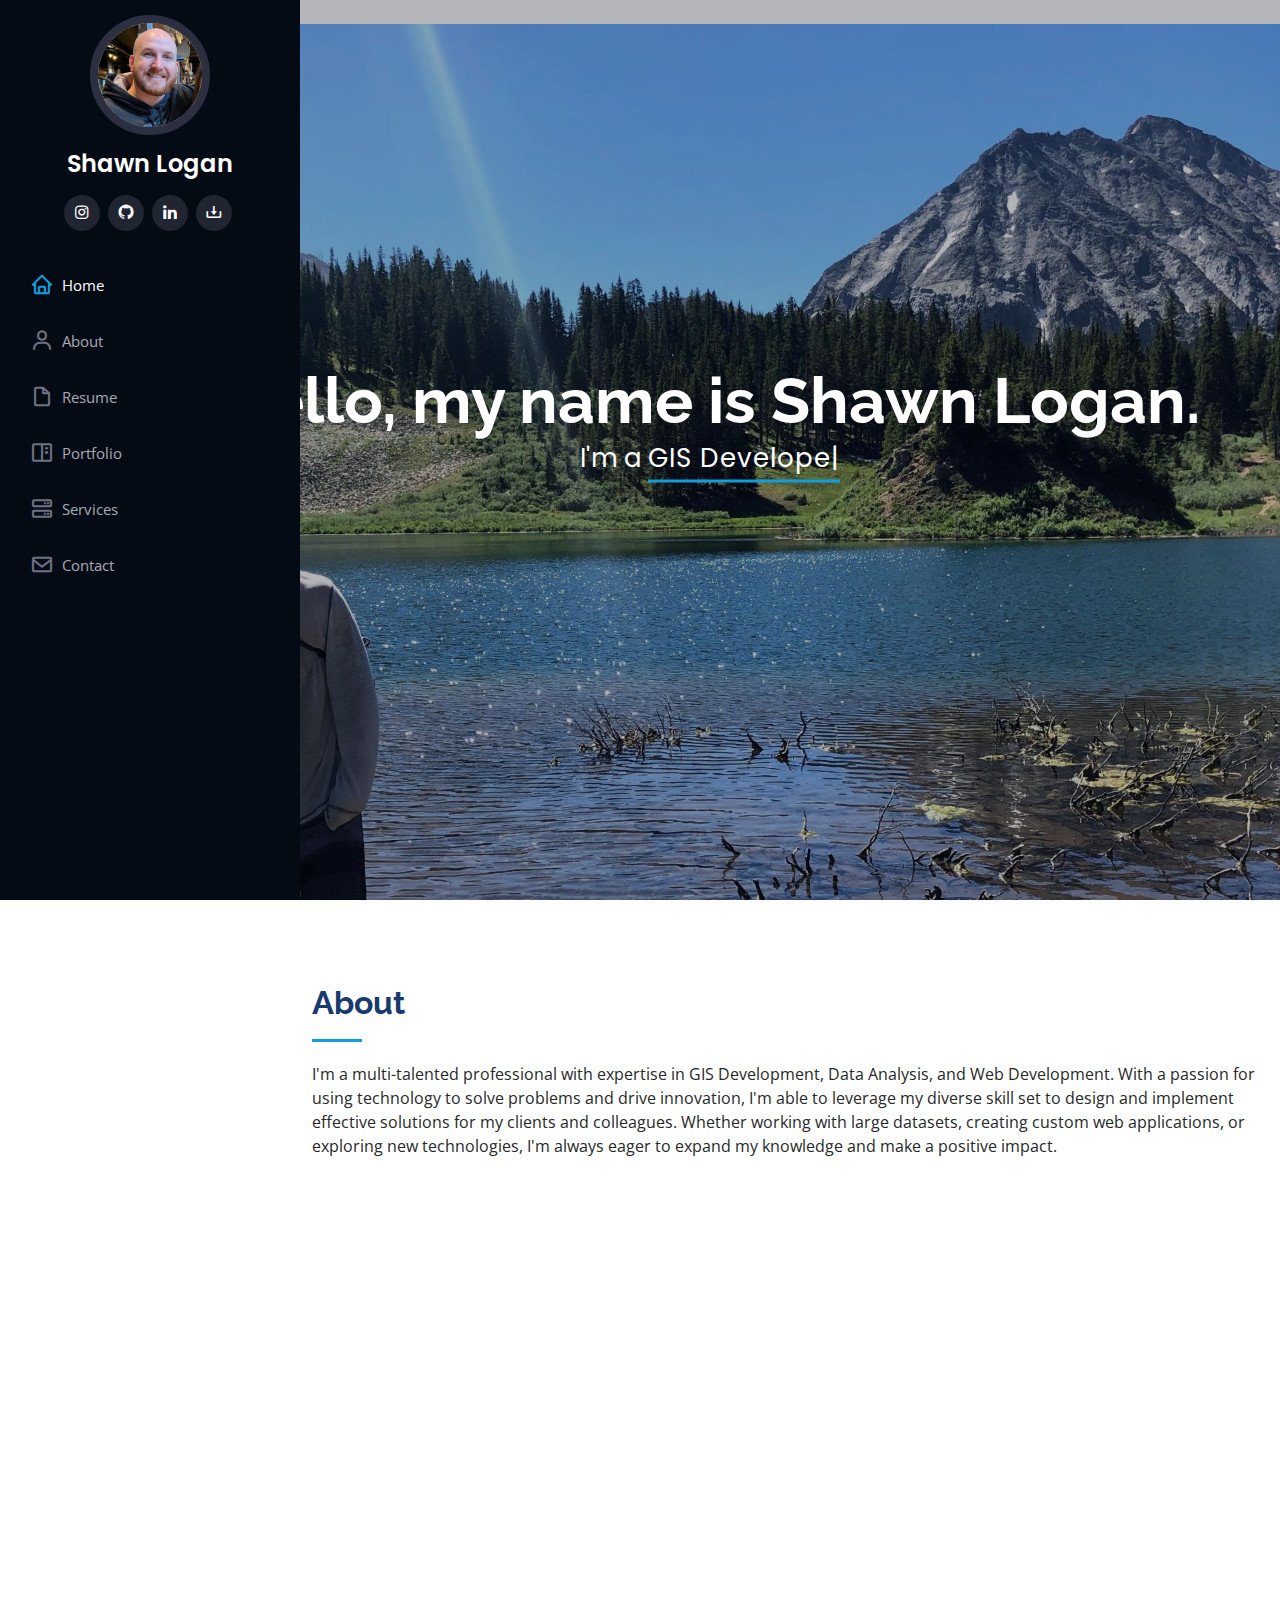
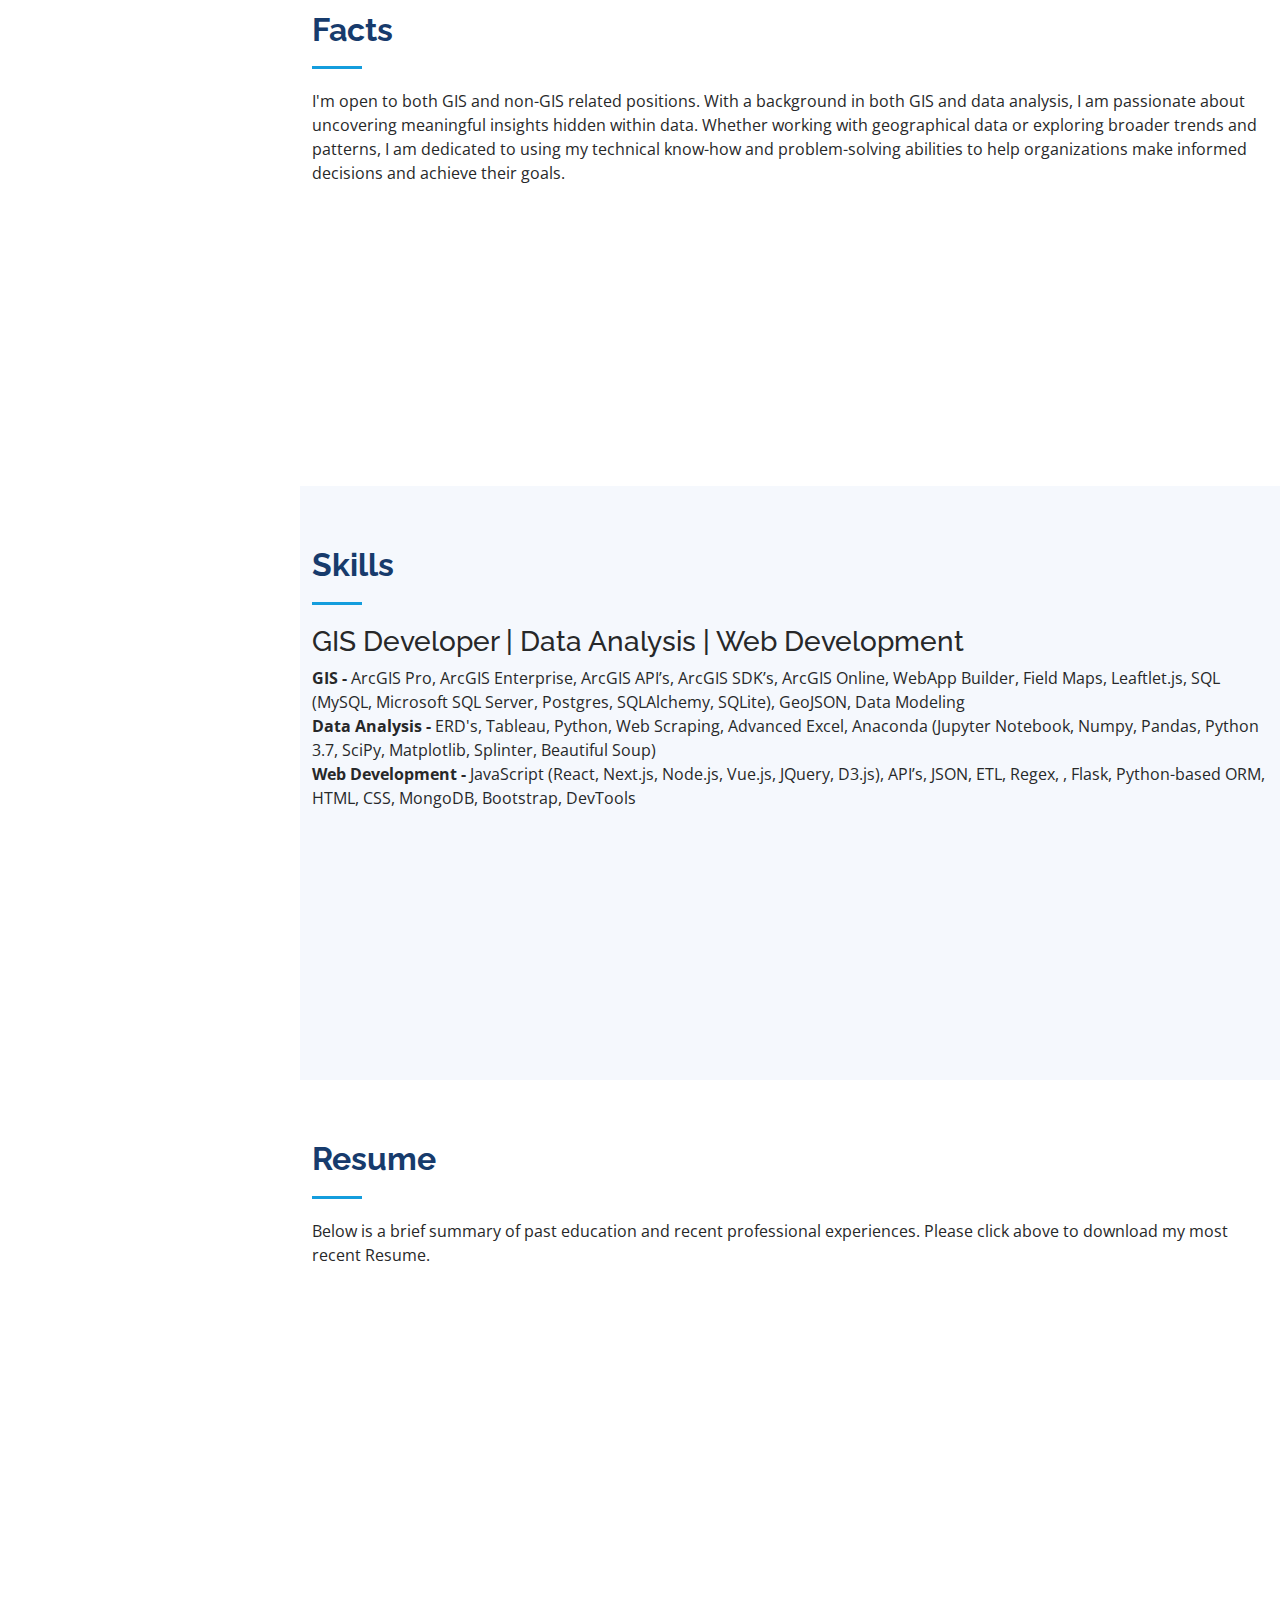
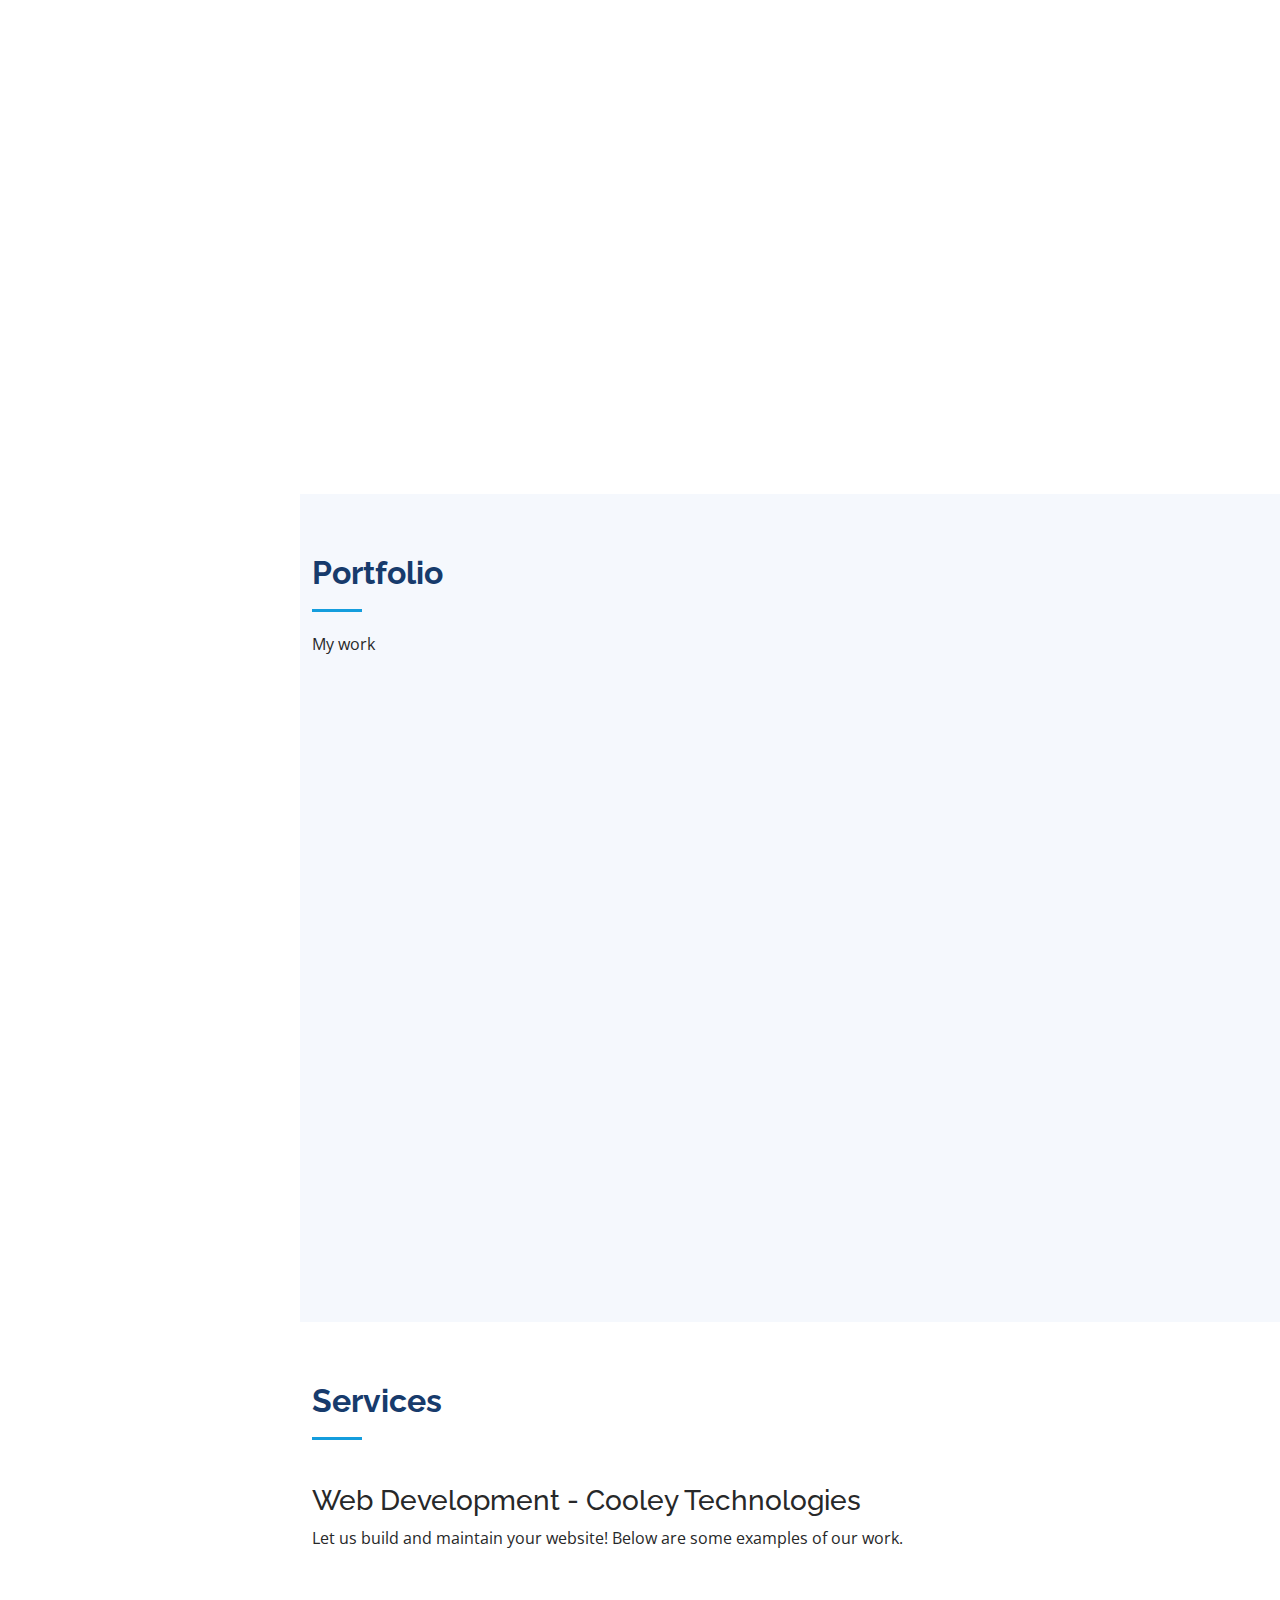
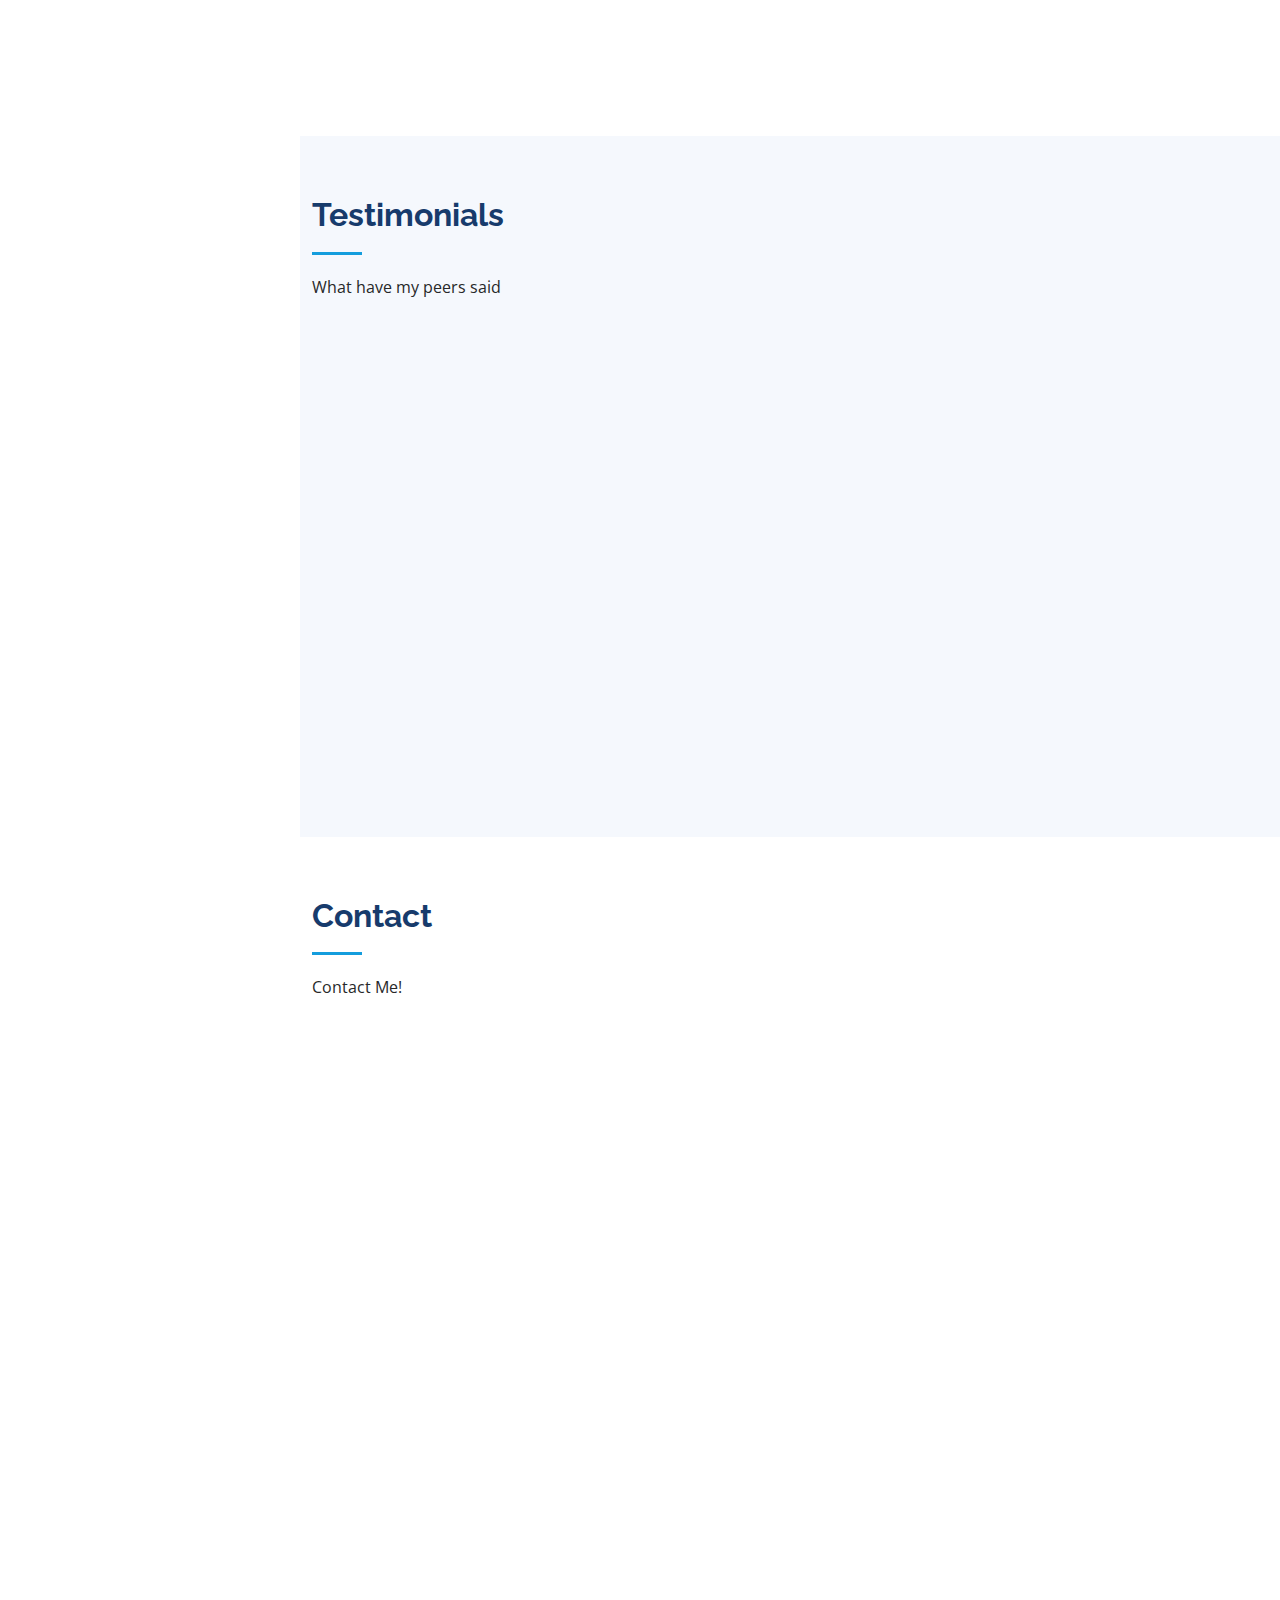
==== commit f3730c96: "skills fix" ====
--- a/index.html
+++ b/index.html
@@ -85,6 +85,48 @@
 
 
   <!-- ======= Hero Section ======= -->
+  <style>
+    .typed-cursor{
+      opacity: 1;
+      -webkit-animation: typedjsBlink 0.7s infinite;
+      -moz-animation: typedjsBlink 0.7s infinite;
+      animation: typedjsBlink 0.7s infinite;
+    }
+    @keyframes typedjsBlink{
+      50% { opacity: 0.0; }
+    }
+    @-webkit-keyframes typedjsBlink{
+      0% { opacity: 1; }
+      50% { opacity: 0.0; }
+      100% { opacity: 1; }
+    }
+    @-moz-keyframes typedjsBlink{
+      0% { opacity: 1; }
+      50% { opacity: 0.0; }
+      100% { opacity: 1; }
+    }
+    @-ms-keyframes typedjsBlink{
+      0% { opacity: 1; }
+      50% { opacity: 0.0; }
+      100% { opacity: 1; }
+    }
+    @-o-keyframes typedjsBlink{
+      0% { opacity: 1; }
+      50% { opacity: 0.0; }
+      100% { opacity: 1; }
+    }
+  </style>
+  <script src="https://cdnjs.cloudflare.com/ajax/libs/typed.js/2.0.11/typed.min.js"></script>
+  <script>
+    var typed = new Typed('.typed', {
+      strings: ["GIS Developer.", "Web Developer.", "Data Scientist.", "Data Analyst.", "Wanderer."],
+      typeSpeed: 80,
+      backSpeed: 80,
+      backDelay: 1000,
+      loop: true,
+    });
+  </script>
+  <
   <section id="hero" class="d-flex flex-column justify-content-center align-items-center">
     <div class="hero-container" data-aos="fade-in">
       <h1>Hello, my name is Shawn Logan.</h1>
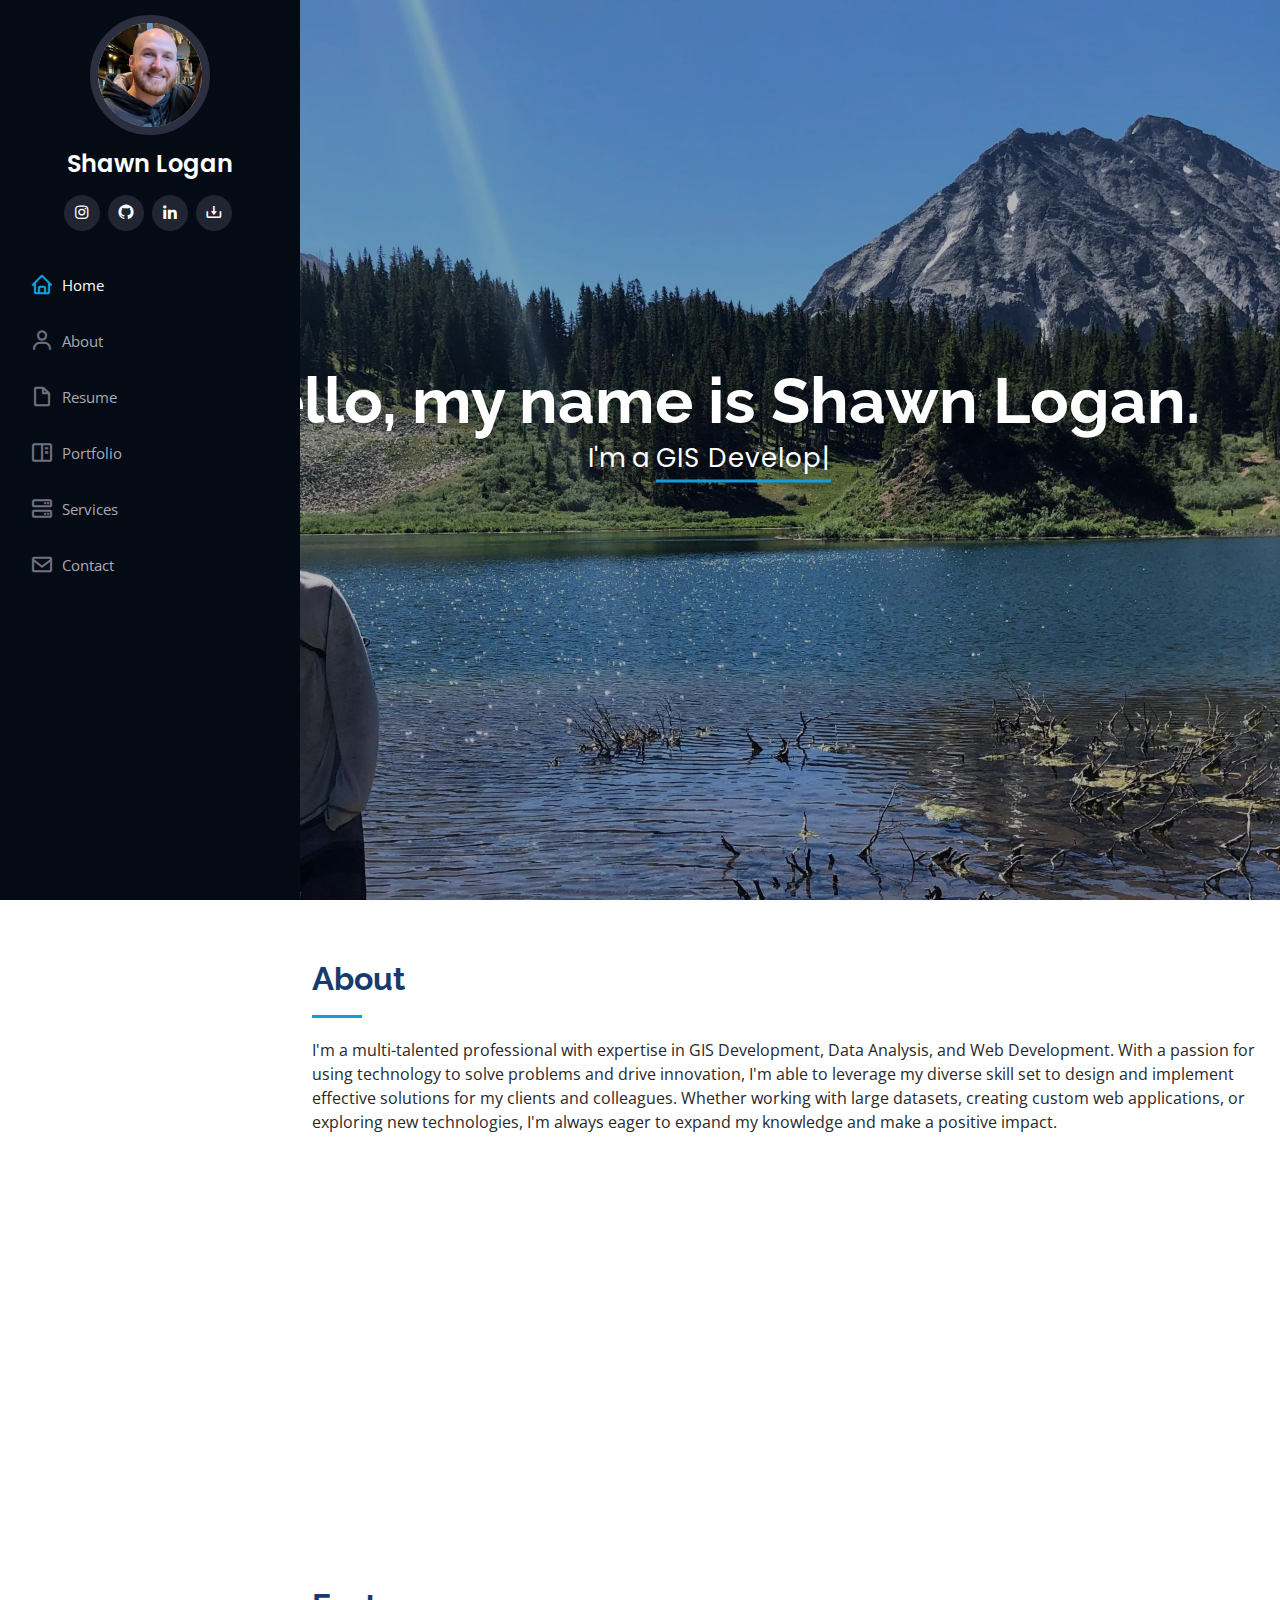
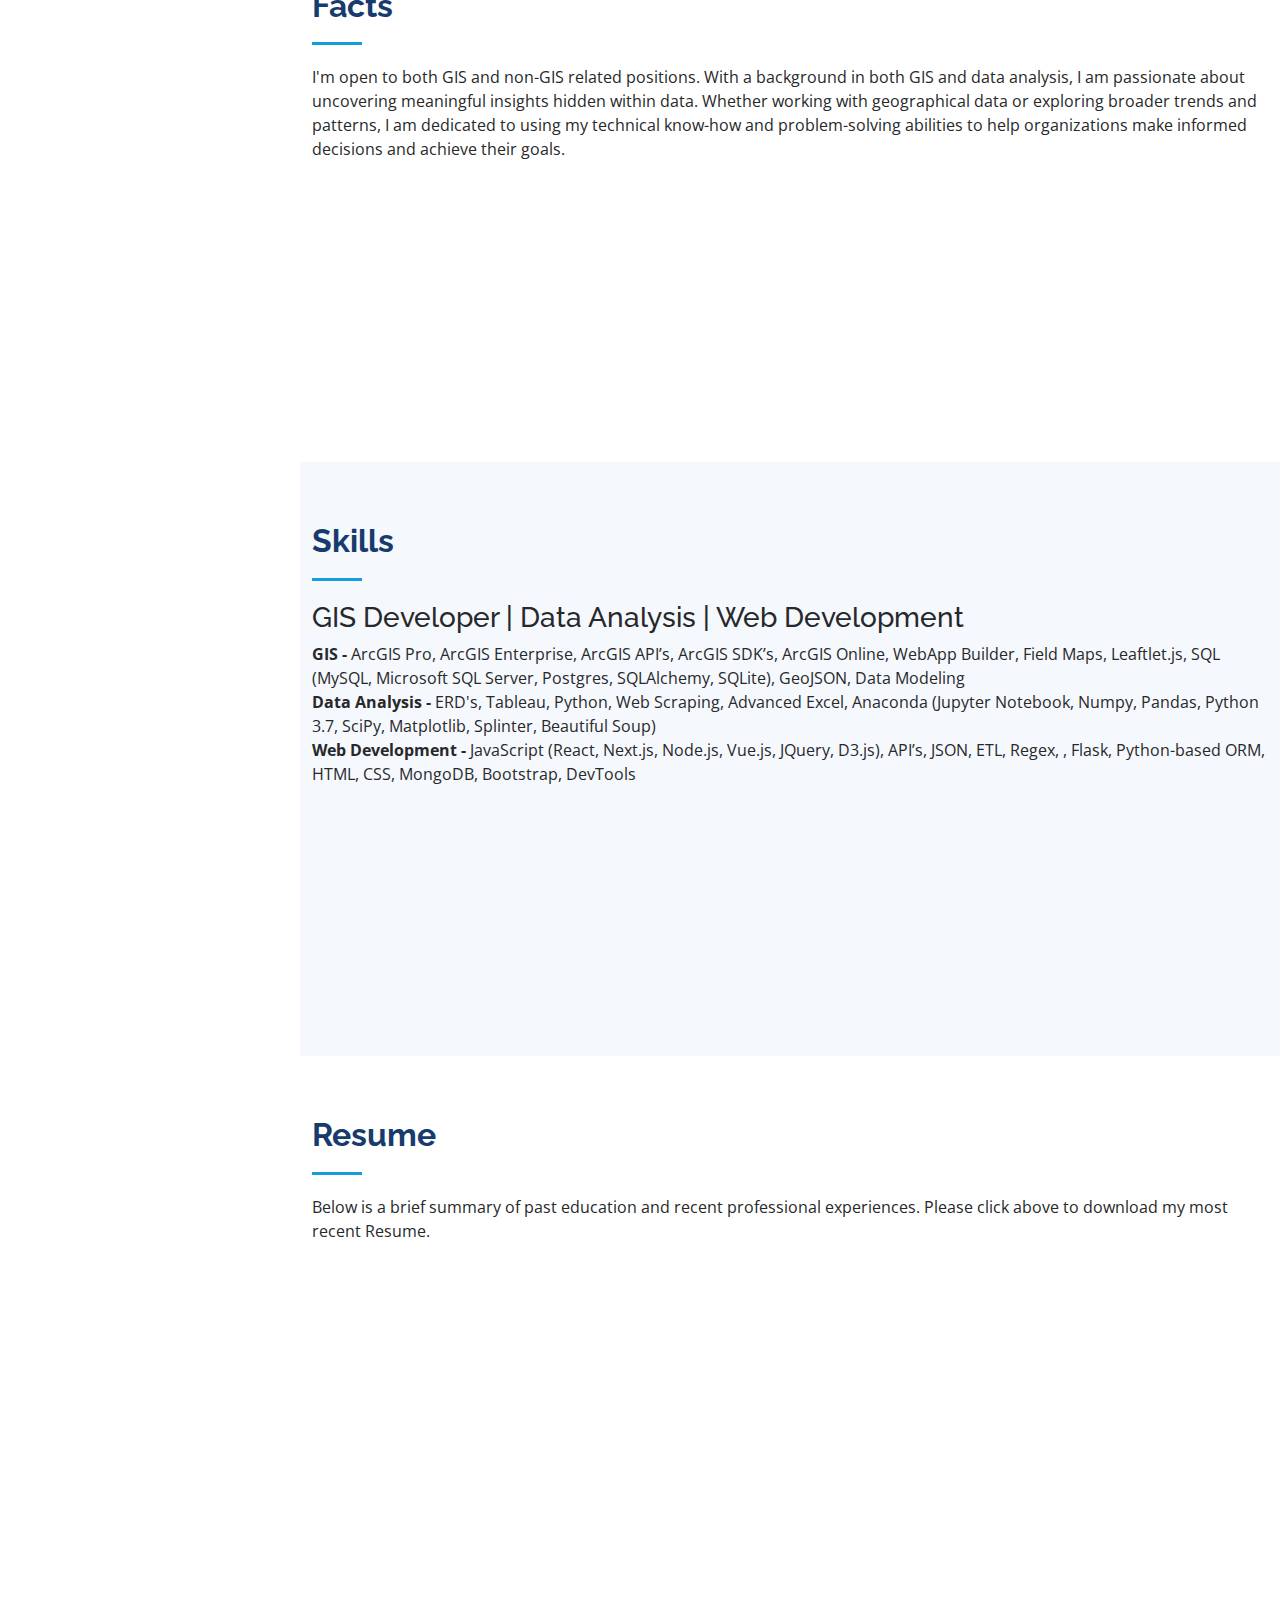
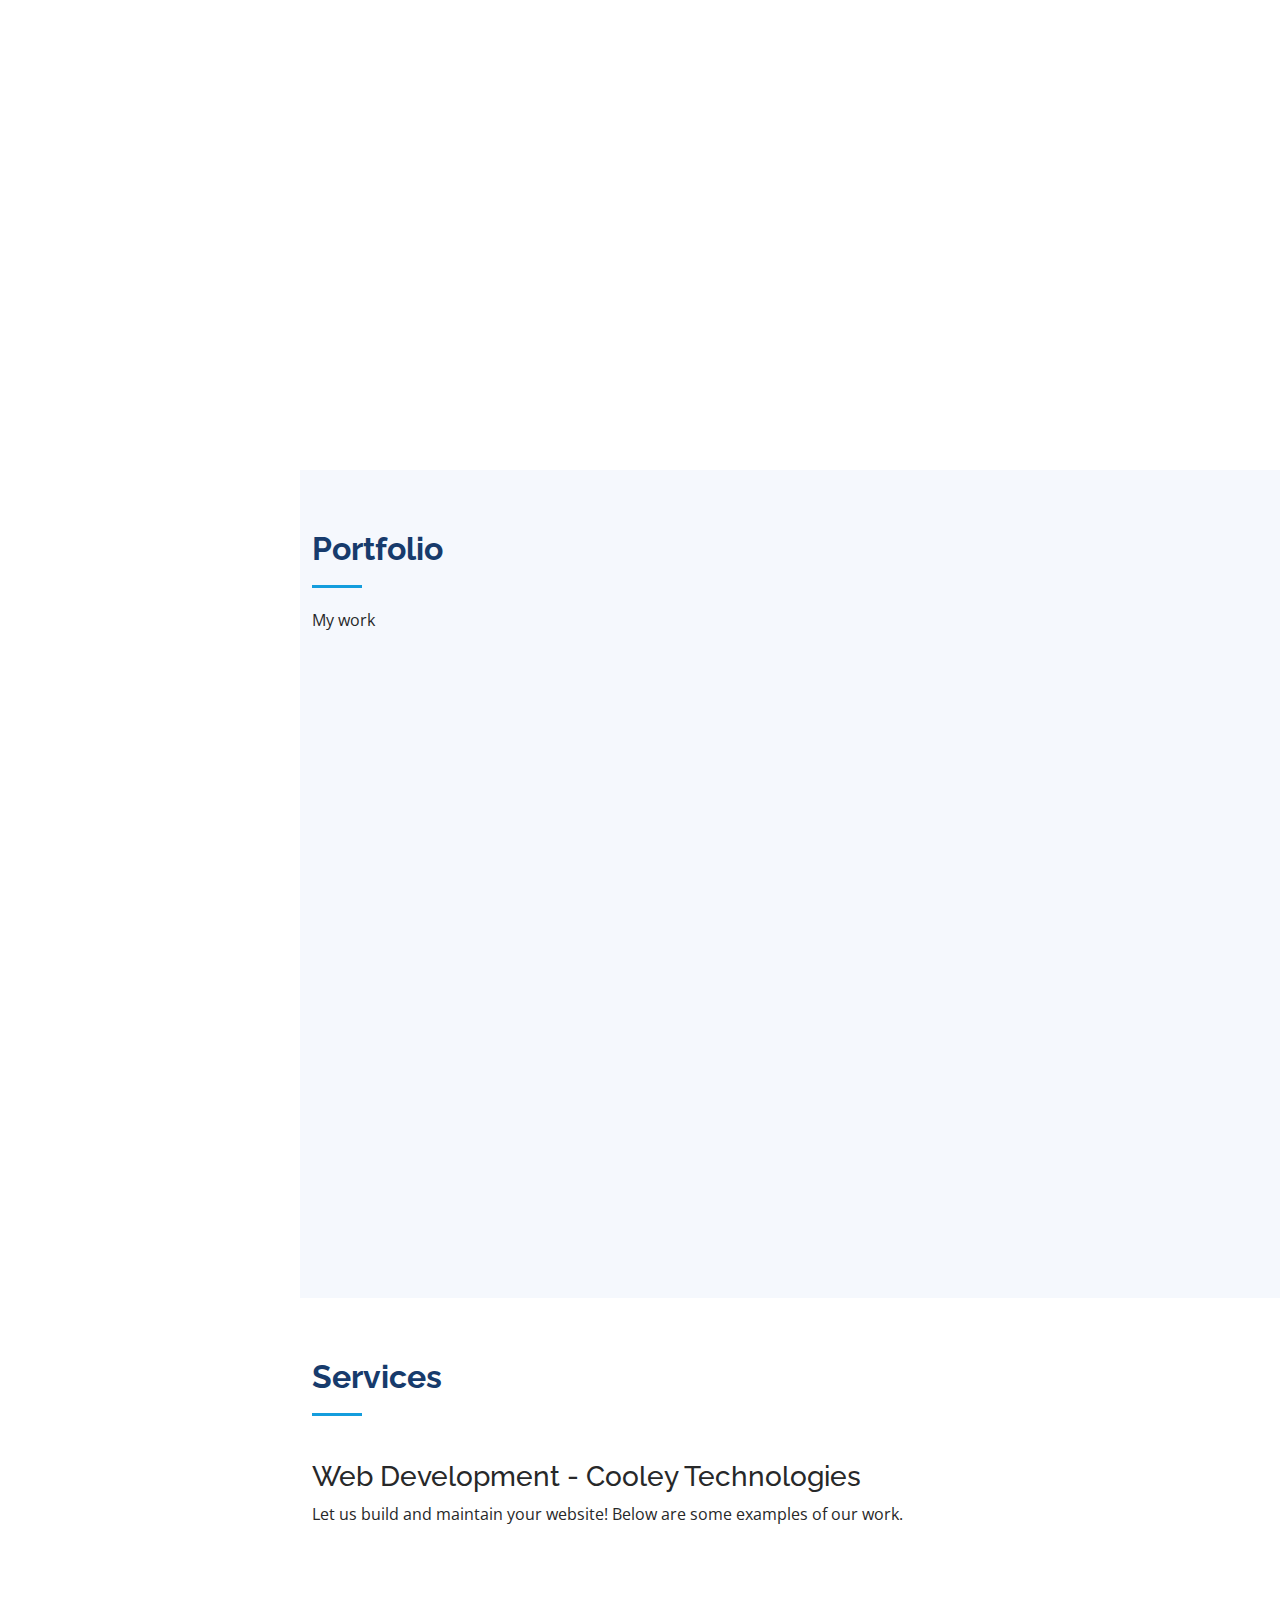
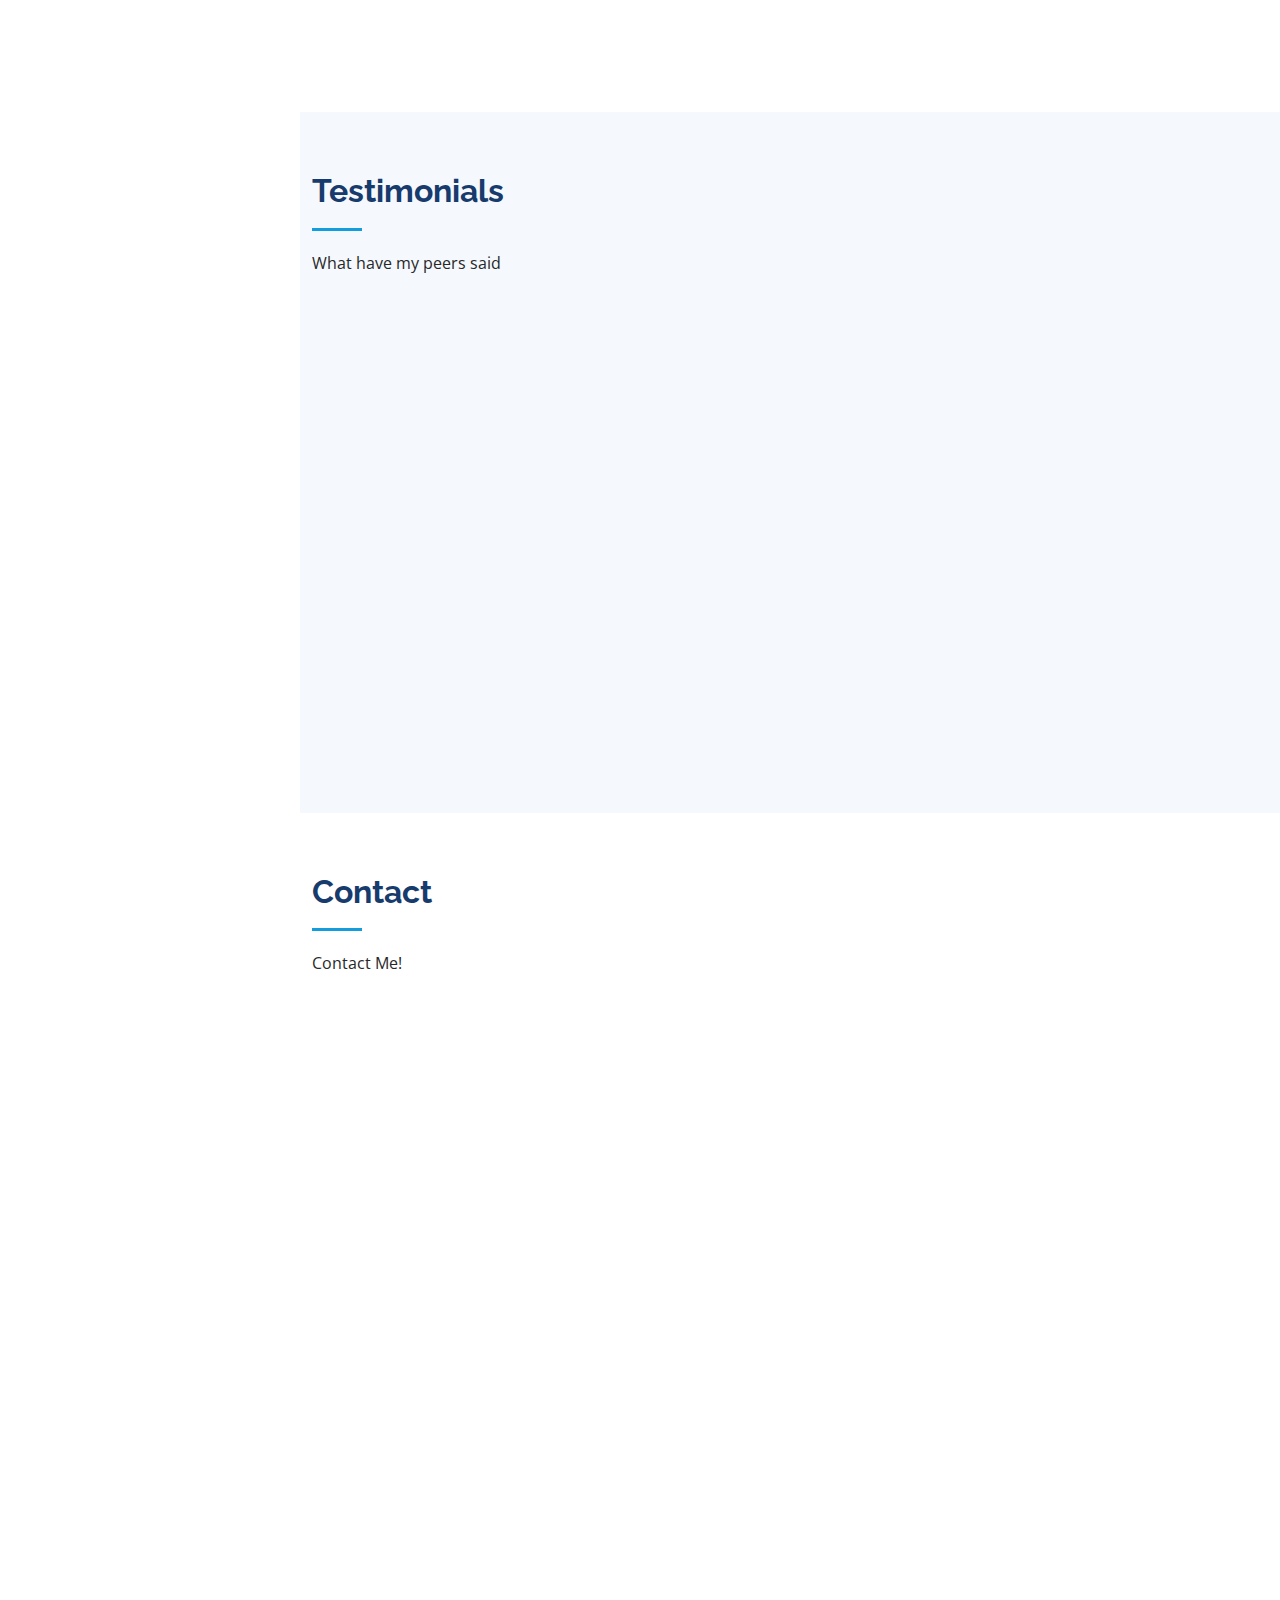
==== commit fd49b226: "skills fix" ====
--- a/index.html
+++ b/index.html
@@ -85,48 +85,6 @@
 
 
   <!-- ======= Hero Section ======= -->
-  <style>
-    .typed-cursor{
-      opacity: 1;
-      -webkit-animation: typedjsBlink 0.7s infinite;
-      -moz-animation: typedjsBlink 0.7s infinite;
-      animation: typedjsBlink 0.7s infinite;
-    }
-    @keyframes typedjsBlink{
-      50% { opacity: 0.0; }
-    }
-    @-webkit-keyframes typedjsBlink{
-      0% { opacity: 1; }
-      50% { opacity: 0.0; }
-      100% { opacity: 1; }
-    }
-    @-moz-keyframes typedjsBlink{
-      0% { opacity: 1; }
-      50% { opacity: 0.0; }
-      100% { opacity: 1; }
-    }
-    @-ms-keyframes typedjsBlink{
-      0% { opacity: 1; }
-      50% { opacity: 0.0; }
-      100% { opacity: 1; }
-    }
-    @-o-keyframes typedjsBlink{
-      0% { opacity: 1; }
-      50% { opacity: 0.0; }
-      100% { opacity: 1; }
-    }
-  </style>
-  <script src="https://cdnjs.cloudflare.com/ajax/libs/typed.js/2.0.11/typed.min.js"></script>
-  <script>
-    var typed = new Typed('.typed', {
-      strings: ["GIS Developer.", "Web Developer.", "Data Scientist.", "Data Analyst.", "Wanderer."],
-      typeSpeed: 80,
-      backSpeed: 80,
-      backDelay: 1000,
-      loop: true,
-    });
-  </script>
-  <
   <section id="hero" class="d-flex flex-column justify-content-center align-items-center">
     <div class="hero-container" data-aos="fade-in">
       <h1>Hello, my name is Shawn Logan.</h1>
@@ -234,7 +192,7 @@
 
       </div>
     </section><!-- End Facts Section -->
-
+    
     <!-- ======= Skills Section ======= -->
     <section id="skills" class="skills section-bg">
       <div class="container">
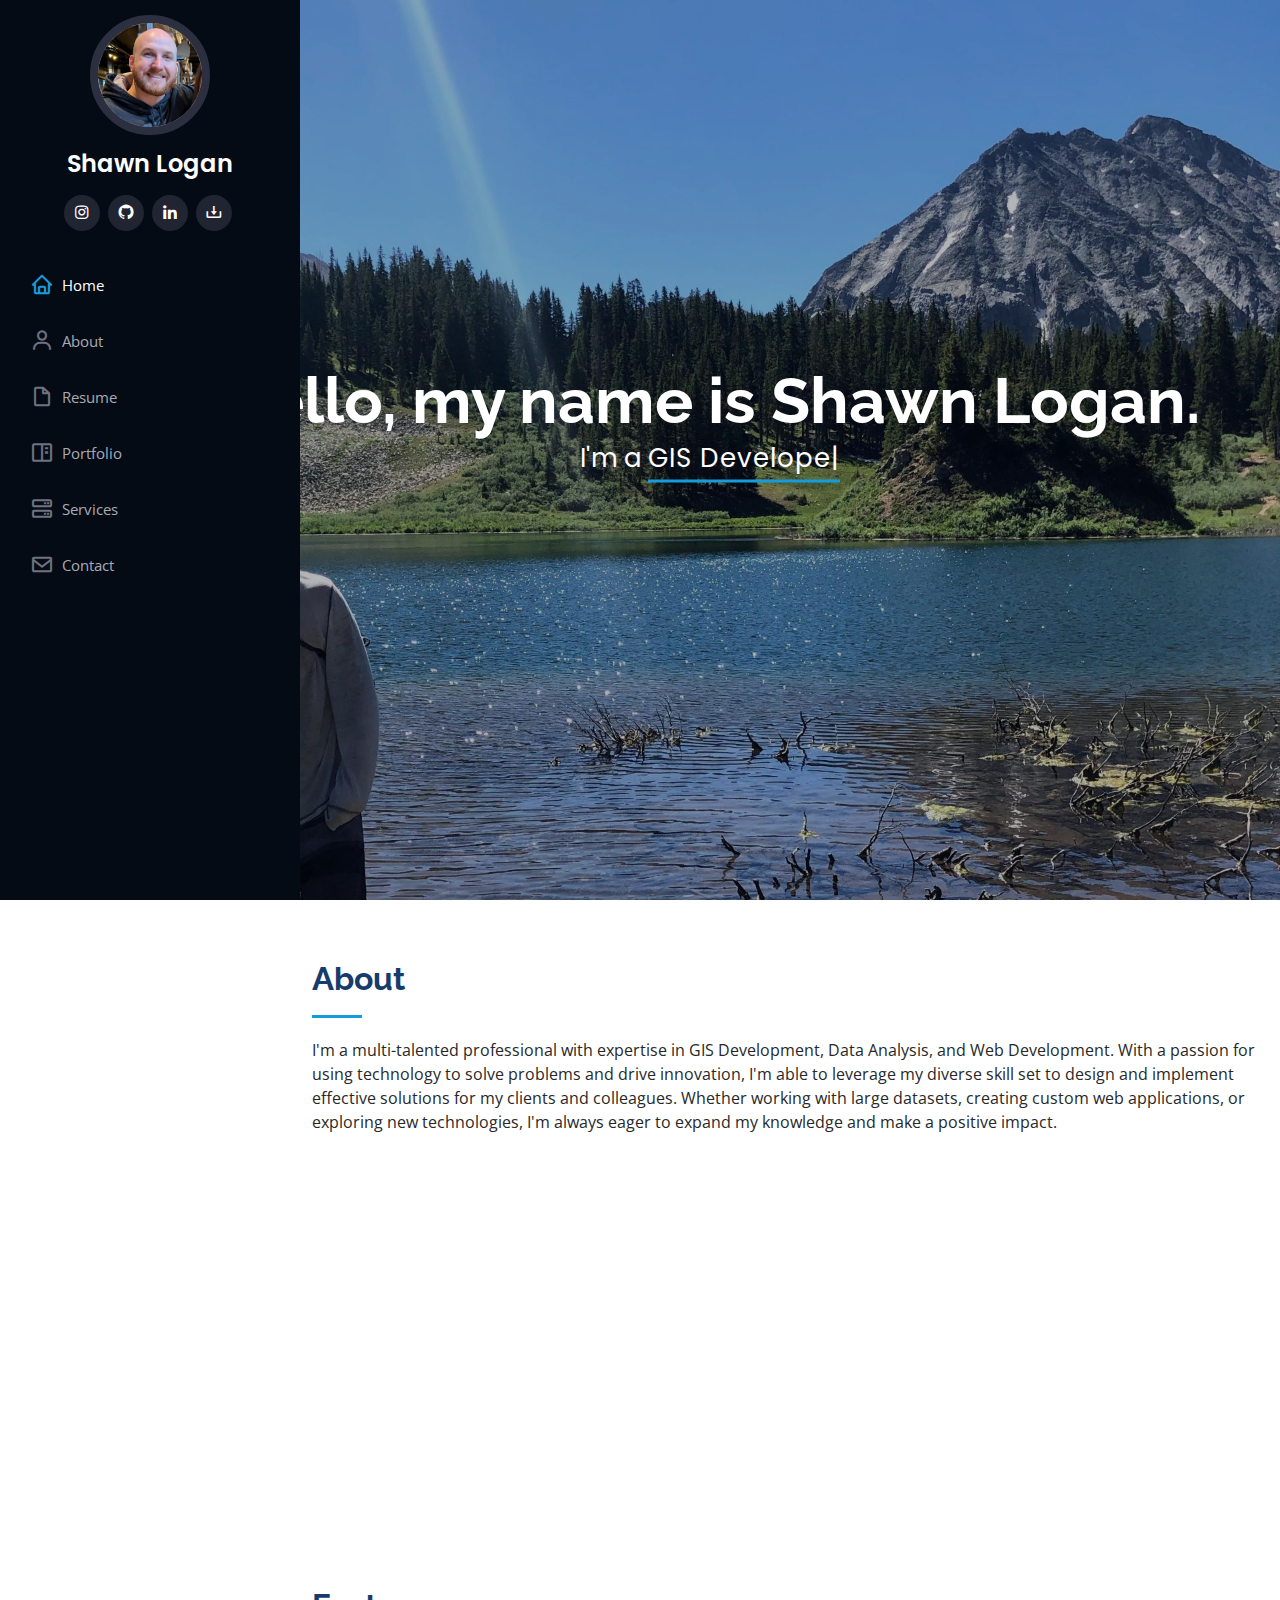
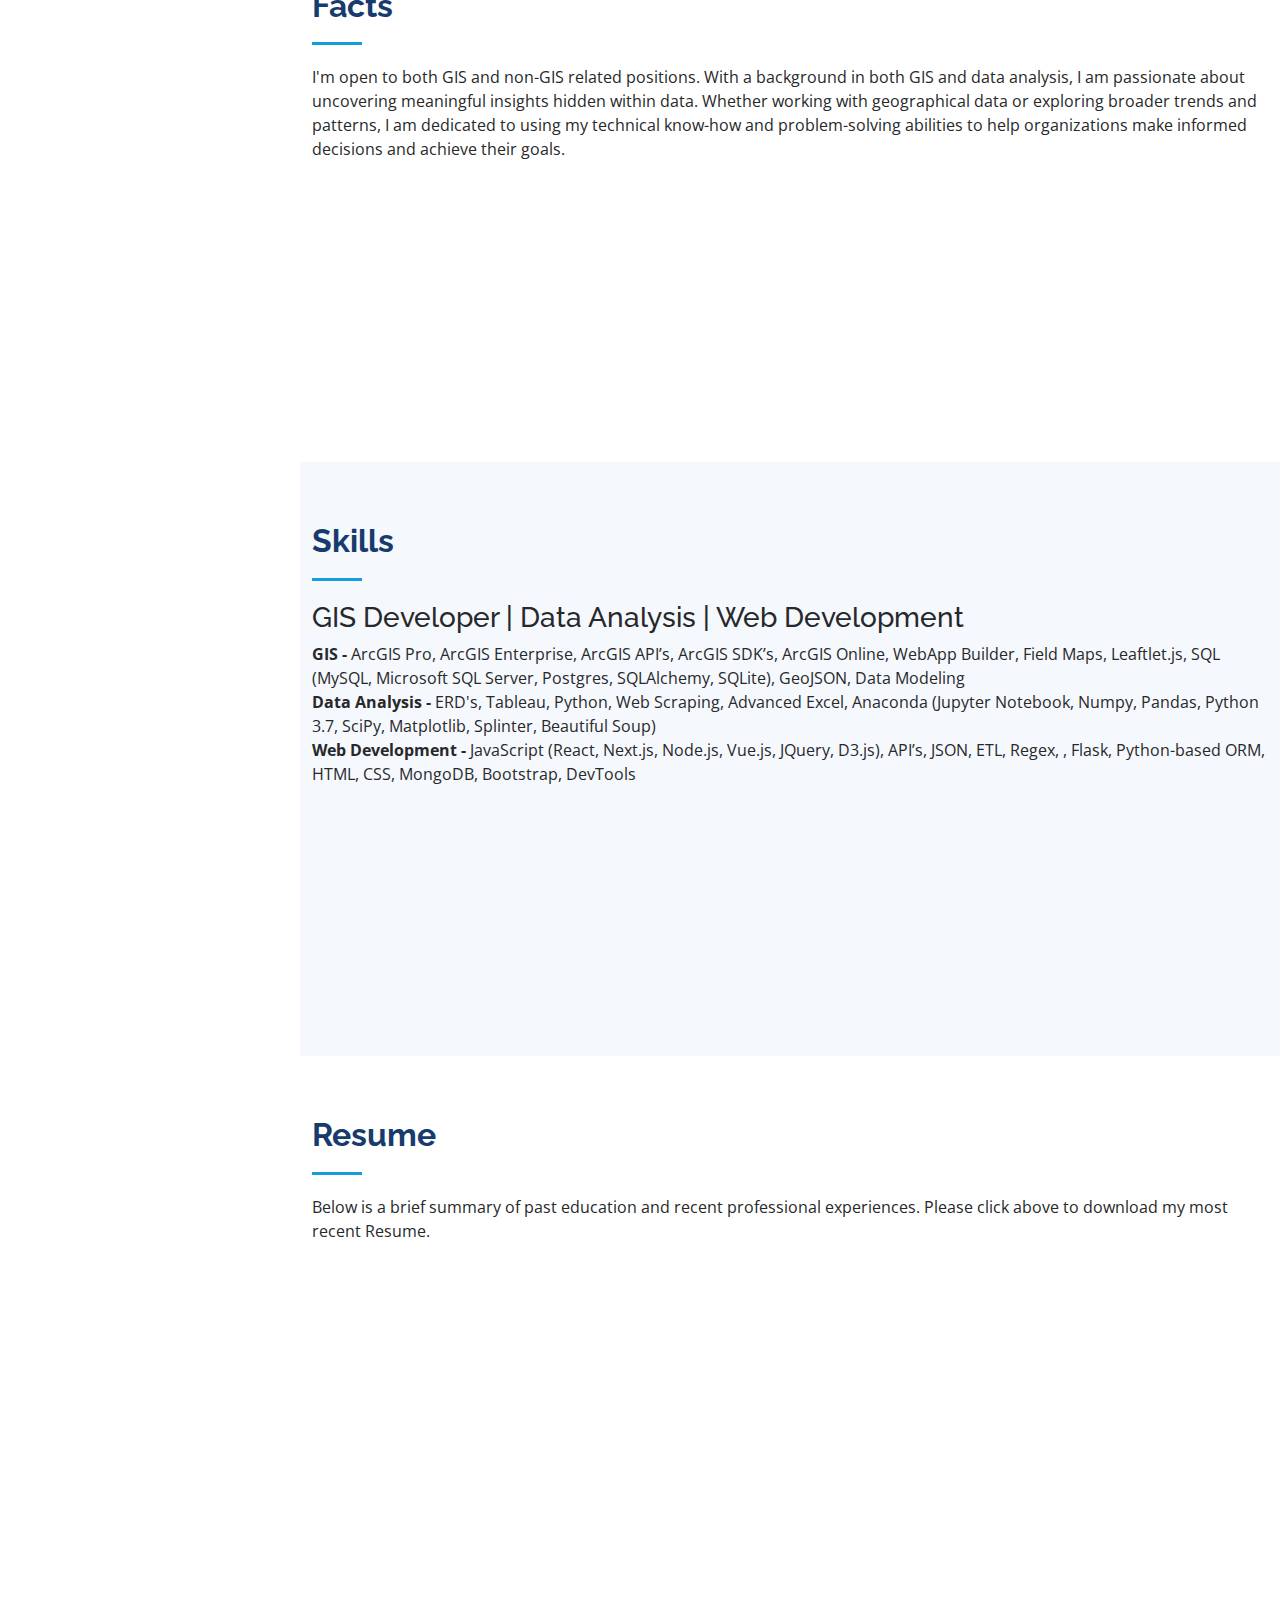
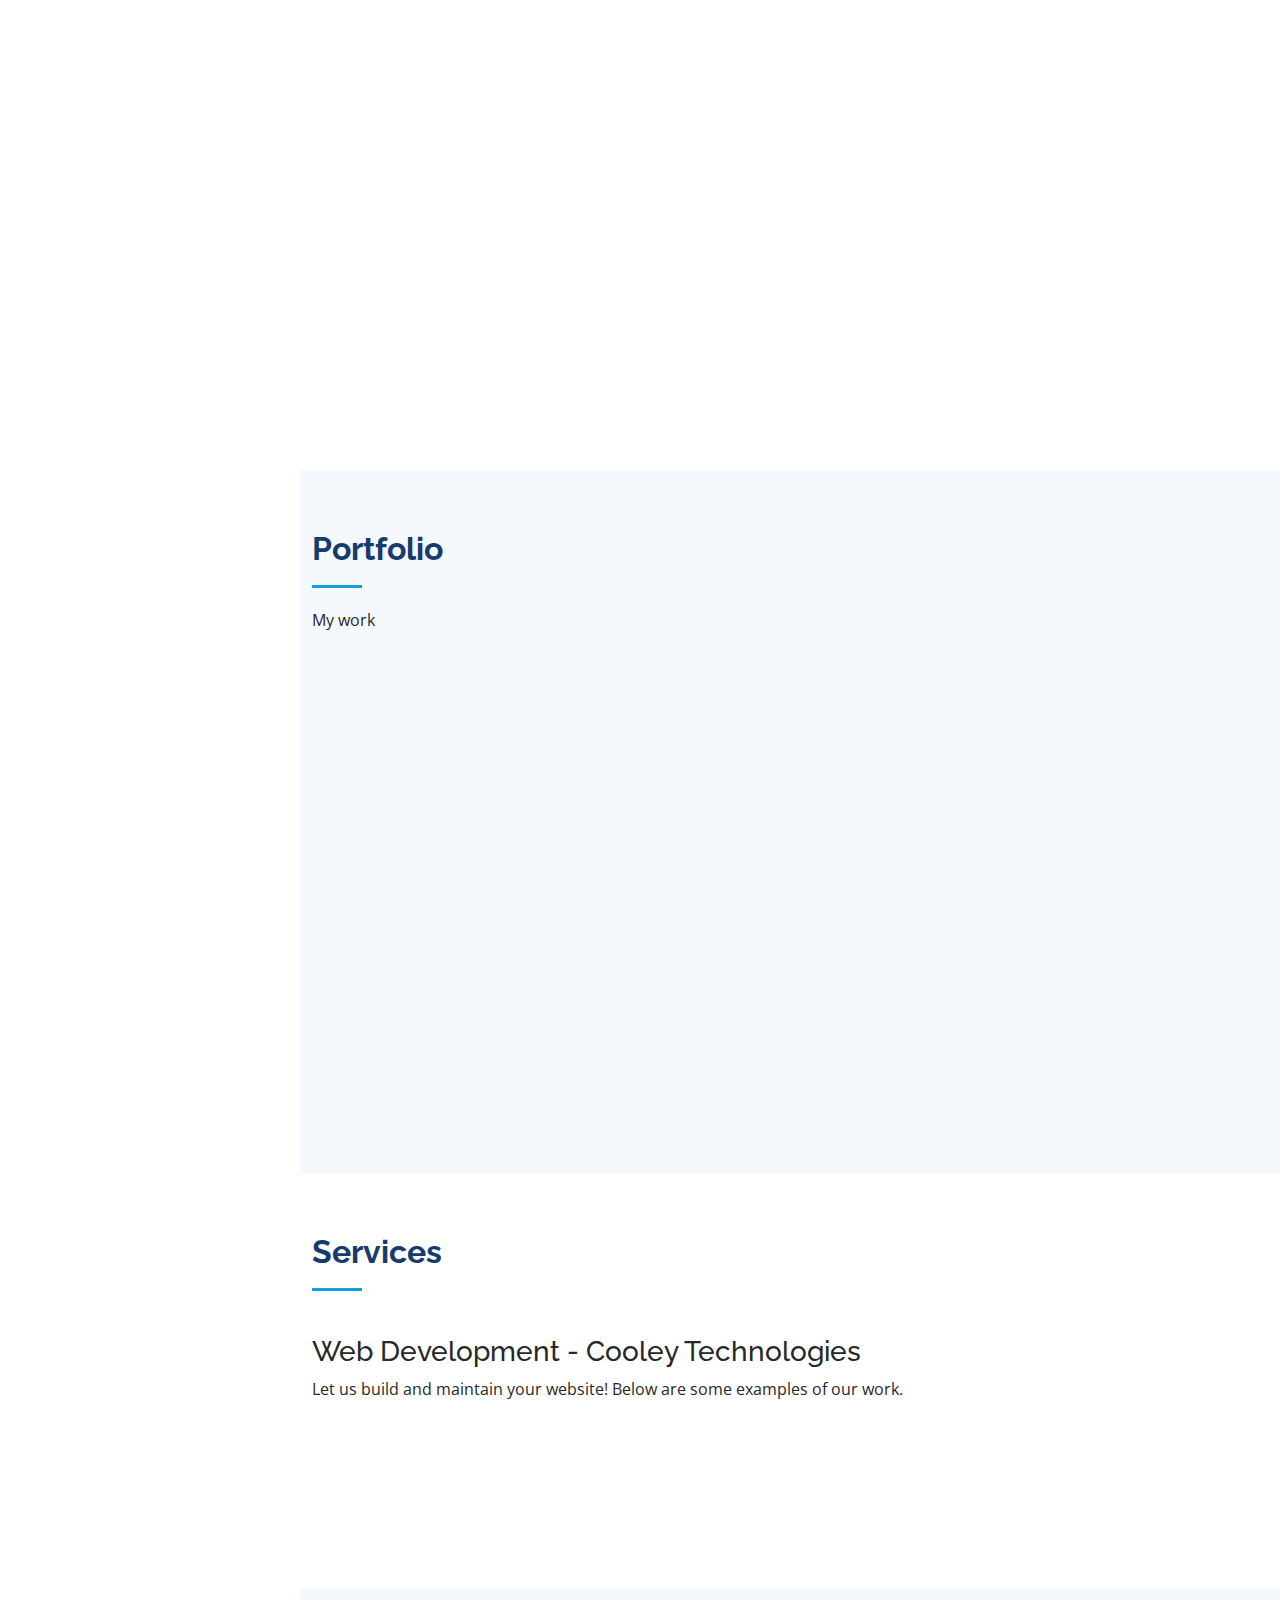
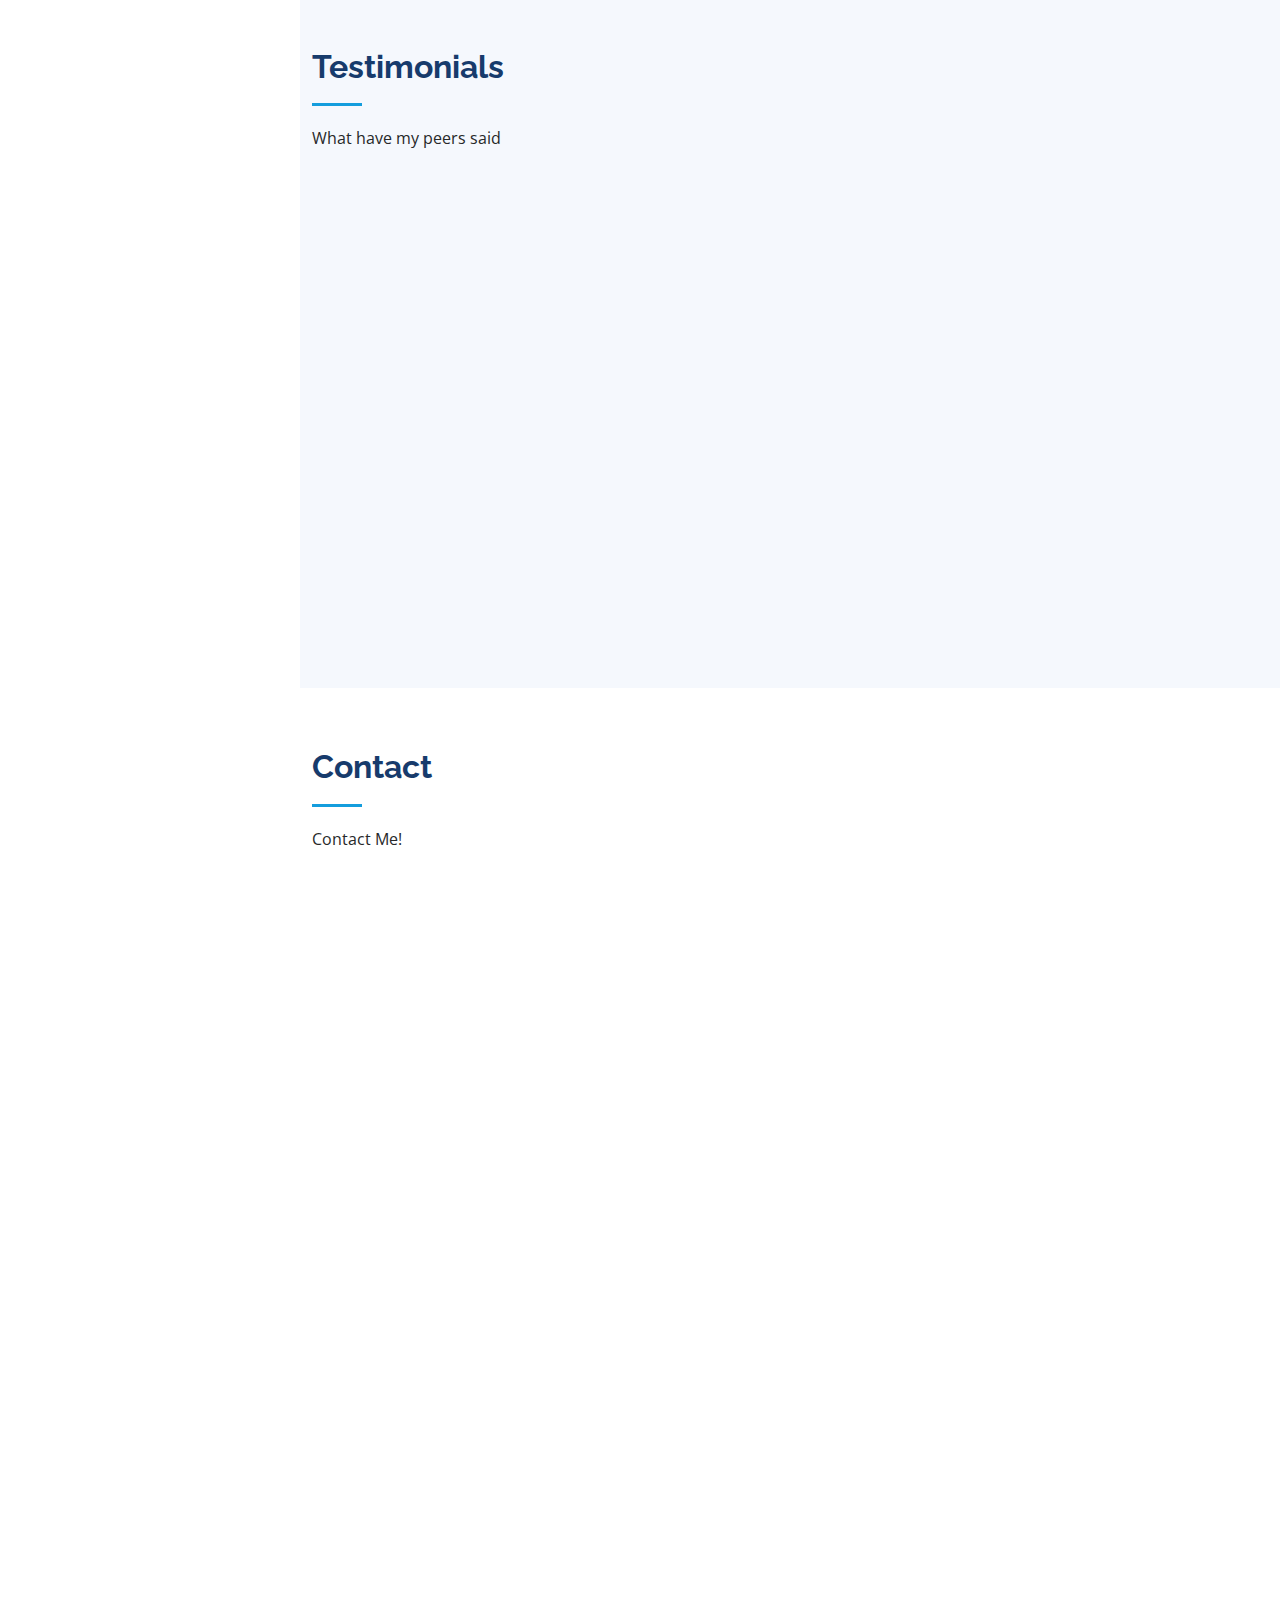
==== commit 606c7fe7: "comment out section" ====
--- a/index.html
+++ b/index.html
@@ -56,7 +56,7 @@
           <a href="https://www.instagram.com/lawnshogan" class="instagram" target="_blank" title="Instagram"><i class="bx bxl-instagram"></i></a>
           <a href="https://github.com/lawnshogan" class="github" target="_blank" title="GitHub"><i class="bx bxl-github"></i></a>
           <a href="https://www.linkedin.com/in/shawn-logan" class="linkedin" target="_blank" title="LinkedIn"><i class="bx bxl-linkedin"></i></a>
-          <a href="INSET RESUME URL FROM GOOGLE" class="download" target="_blank" title="Download Resume"><i class="bx bx-download"></i></a>       
+          <a href="https://drive.google.com/file/d/1zRgU_ghs_pA1h0MgZMd_uKP1DvegIDXU/view?usp=sharing" class="download" target="_blank" title="Download Resume"><i class="bx bx-download"></i></a>       
                   </div>
       </div>
       
@@ -185,7 +185,6 @@
                 <script src="./assets/js/githubCalendar.js"></script>
               </div>
             </div>
-  
           </div>
 
         </div>
@@ -385,7 +384,7 @@
             </div>
           </div>
 
-          <div class="col-lg-4 col-md-6 portfolio-item filter-web">
+          <!-- <div class="col-lg-4 col-md-6 portfolio-item filter-web">
             <div class="portfolio-wrap">
               <img src="assets/img/portfolio/portfolio-8.jpg" class="img-fluid" alt="">
               <div class="portfolio-links">
@@ -393,9 +392,9 @@
                 <a href="portfolio-details.html" title="More Details"><i class="bx bx-link"></i></a>
               </div>
             </div>
-          </div>
-
-          <div class="col-lg-4 col-md-6 portfolio-item filter-gis">
+          </div> -->
+
+          <!-- <div class="col-lg-4 col-md-6 portfolio-item filter-gis">
             <div class="portfolio-wrap">
               <img src="assets/img/portfolio/portfolio-9.jpg" class="img-fluid" alt="">
               <div class="portfolio-links">
@@ -403,7 +402,7 @@
                 <a href="portfolio-details.html" title="More Details"><i class="bx bx-link"></i></a>
               </div>
             </div>
-          </div>
+          </div> -->
 
         </div>
 
